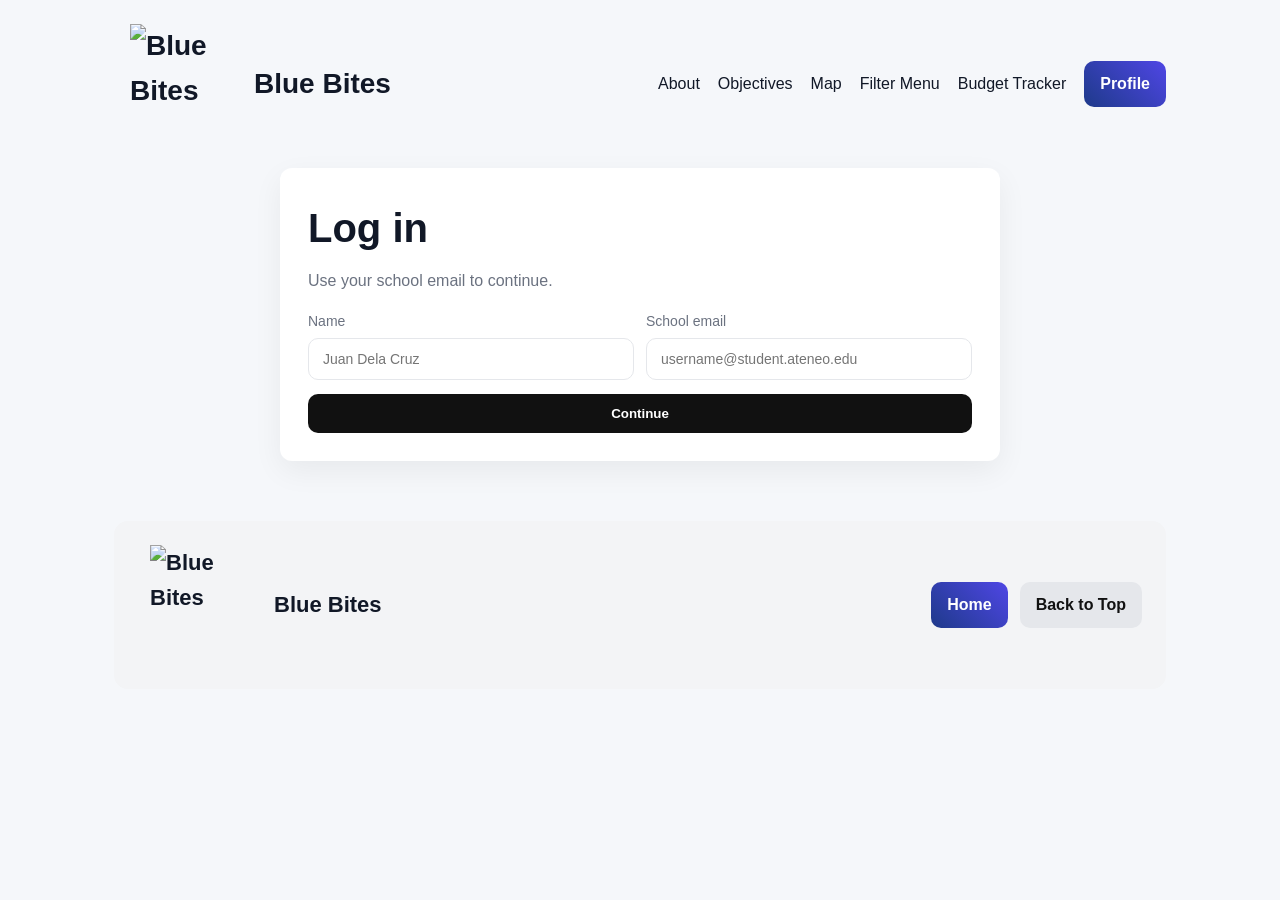
==== budget.html @ ed38a84a "Add files via upload" ====
<!DOCTYPE html>
<html lang="en">
<head>
  <meta charset="UTF-8" />
  <meta name="viewport" content="width=device-width, initial-scale=1.0" />
  <title>Blue Bites — Budget Tracker</title>
  <link rel="stylesheet" href="./styles.css" />
</head>
<body>
  <a id="top"></a>
  <div class="wrapper">
    <header class="header">
      <div class="brand"><a href="index.html" style="display:flex;align-items:center;gap:4px;text-decoration:none;color:inherit;"><img class="logo-img" src="./assets/eagle logo.png" alt="Blue Bites" /><span>Blue Bites</span></a></div>
      <nav class="nav">
        <a href="map.html">Map</a>
        <a href="shop.html#filtersTop">Filter Menu</a>
        <a href="budget.html">Budget Tracker</a>
        <a class="btn" href="profile.html">Profile</a>
        <a href="login.html">Login</a>
      </nav>
    </header>

    <section class="section" style="max-width:900px;margin:0 auto;">
      <h1 class="h1">Budget Tracker</h1>
      <p class="subtle">Keep it simple: set a budget and log your expenses. Saved to your profile.</p>

      <div class="two-col mt-28">
        <div class="card" style="padding:16px;">
          <h3>Budget Setup</h3>
          <form id="budgetSetup" class="form">
            <div class="row">
              <div>
                <div class="label">Budget Amount (₱)</div>
                <input id="amount" class="input" type="number" min="0" step="1" placeholder="1000" />
              </div>
              <div>
                <div class="label">Period (days)</div>
                <input id="periodDays" class="input" type="number" min="1" step="1" placeholder="7" />
              </div>
            </div>
            <button class="submit" type="submit">Save / Reset Period</button>
          </form>

          <div id="budgetSummary" class="mt-28"></div>
        </div>

        <div class="card" style="padding:16px;">
          <h3>Add Expense</h3>
          <form id="expenseForm" class="form">
            <div class="row">
              <div>
                <div class="label">What</div>
                <input id="expNote" class="input" type="text" placeholder="Meal / Snack / Drink" />
              </div>
              <div>
                <div class="label">Amount (₱)</div>
                <input id="expAmount" class="input" type="number" min="1" step="1" placeholder="100" required />
              </div>
            </div>
            <div>
              <div class="label">Date</div>
              <input id="expDate" class="input" type="date" />
            </div>
            <button class="submit" type="submit">Add Expense</button>
          </form>
        </div>
      </div>

      <div class="card mt-28" style="padding:16px;">
        <h3>Expenses</h3>
        <ul id="expensesList"></ul>
      </div>
    </section>

    <footer class="footer">
      <div class="brand"><img class="logo-img" src="./assets/eagle logo.png" alt="Blue Bites" /><span>Blue Bites</span></div>
      <div class="actions">
        <a class="action-btn action-primary" href="index.html">Home</a>
        <a class="action-btn action-secondary" href="#top">Back to Top</a>
      </div>
    </footer>
  </div>
  <script src="./script.js"></script>
</body>
</html>
---- styles.css ----
:root {
  --brand:#1e3a8a; /* deep blue */
  --brand-2:#4f46e5; /* indigo */
  --text:#111827;
  --muted:#6b7280;
  --bg:#f5f7fa;
  --card:#ffffff;
  --radius:12px;
}
* { box-sizing: border-box; }
html, body { height: 100%; }
body {
  font-family: 'Segoe UI', Tahoma, Geneva, Verdana, sans-serif;
  color: var(--text);
  background: var(--bg);
  margin: 0;
  line-height: 1.6;
}
.wrapper { max-width: 1100px; margin: 0 auto; padding: 24px; }

/* Header */
.header { display:flex; align-items:center; justify-content:space-between; margin-bottom: 24px; padding-left: 16px; }
.brand { display:flex; align-items:center; gap:4px; font-weight:800; font-size: 28px; }
.brand .logo-img { width:120px; height:120px; object-fit:contain; display:block; }
.brand span { color: var(--text); }
.nav { display:flex; align-items:center; gap:18px; }
.nav a { color: var(--text); text-decoration:none; font-weight: 500; }
.nav .btn { padding:10px 16px; background: linear-gradient(45deg, var(--brand), var(--brand-2)); color:#fff; border-radius: 10px; font-weight:600; }
.btn-cta { padding:14px 22px; font-size:20px; border-radius:12px; background: linear-gradient(45deg, var(--brand-2), var(--brand)); color:#fff; text-decoration:none; display:inline-block; }

.card { background: var(--card); border-radius: var(--radius); box-shadow: 0 10px 30px rgba(0,0,0,.06); }
.section { padding: 28px; background: var(--card); border-radius: var(--radius); box-shadow: 0 10px 30px rgba(0,0,0,.06); }
.h1 { font-size: 40px; font-weight: 800; margin: 0 0 8px; }
.subtle { color: var(--muted); margin-top:0; }
.grid-2 { display:grid; grid-template-columns: 1.2fr .8fr; gap: 28px; }
@media (max-width: 900px){ .grid-2 { grid-template-columns: 1fr; } }
.hero-img { width:100%; height: 360px; object-fit: cover; border-radius: 12px; }

/* Content */
.lead { color: var(--muted); }

/* Contact form */
.form { margin-top: 20px; display:grid; gap:14px; }
.row { display:grid; grid-template-columns: 1fr 1fr; gap:12px; }
@media (max-width: 700px){ .row { grid-template-columns:1fr; } }
.label { font-size: 14px; color: var(--muted); margin-bottom: 6px; }
.input, .textarea { width:100%; padding:12px 14px; border:1px solid #e5e7eb; border-radius:10px; font-size:14px; }
.textarea { min-height: 120px; resize: vertical; }
.submit { padding:12px 16px; background:#111; color:#fff; border:none; border-radius:10px; font-weight:600; cursor:pointer; }

/* Footer */
.footer { margin-top: 60px; padding: 24px 24px 24px 36px; display:flex; align-items:center; justify-content:space-between; background:#f3f4f6; border-radius: 14px; }
.footer .brand { font-size: 22px; }
.actions { display:flex; gap:12px; }
.action-btn { padding:10px 16px; border-radius:10px; font-weight:600; text-decoration:none; }
.action-btn.small { padding:8px 12px; font-size:14px; }
.action-primary { background: linear-gradient(45deg, var(--brand), var(--brand-2)); color:#fff; }
.action-secondary { background:#e5e7eb; color:#111; }
/* Tertiary: lighter background */
.action-tertiary { background:#f5f6f8; color:#111; border:1px solid #e5e7eb; }
/* Force black text for small action buttons under CTA */
.action-btn.small.action-primary,
.action-btn.small.action-secondary,
.action-btn.small.action-tertiary { color:#111; }

/* Cards grid */
.cards { display:grid; grid-template-columns: repeat(auto-fill, minmax(230px, 1fr)); gap:18px; }
.card-item { background:#fff; padding:14px; border-radius:12px; box-shadow:0 6px 16px rgba(0,0,0,.06); }
.card-item img { width:100%; height:150px; object-fit:cover; border-radius:10px; }
.card-item .name { font-weight:700; margin:10px 0 4px; }
.card-item .desc { color: var(--muted); font-size:14px; }
.card-item .price { font-weight:800; margin-top:6px; }

/* Product detail */
.detail { display:grid; grid-template-columns: 1.1fr .9fr; gap:28px; }
@media (max-width: 900px){ .detail { grid-template-columns:1fr; } }
.detail .media { width:100%; height:360px; object-fit:cover; border-radius:12px; }
.badge { display:inline-block; padding:8px 14px; border-radius:10px; border:1px solid #e5e7eb; background:#fff; }
.favorite { display:inline-block; margin-top:12px; padding:12px 18px; background:#0f172a; color:#fff; border-radius:10px; text-decoration:none; }
.fav-btn { margin-top:10px; padding:8px 12px; border:1px solid #e5e7eb; background:#fff; border-radius:10px; cursor:pointer; }
.fav-btn.active { border-color:#6366f1; background:#eef2ff; }
.checklist { margin-top:10px; display:grid; gap:8px; color:#374151; }

/* Banner */
.banner { position:relative; }
.banner img { width:100%; height: 320px; object-fit:cover; border-radius:12px; }
.banner .title { position:absolute; inset:auto auto 20px 20px; color:#fff; font-size:40px; font-weight:800; text-shadow:0 6px 24px rgba(0,0,0,.45); }
.banner .fav { position:absolute; right:16px; top:12px; background:#fff; padding:8px 10px; border-radius:10px; font-size:12px; }

/* Utility */
.mt-28 { margin-top:28px; }
.mb-20 { margin-bottom:20px; }
.small { font-size: 14px; color: var(--muted); }

/* Filter stub */
.filter { margin: 6px 0 18px; color: var(--muted); }
.chips { display:flex; flex-wrap:wrap; gap:8px; margin-bottom:12px; }
.chip { padding:8px 12px; border:1px solid #e5e7eb; border-radius:999px; cursor:pointer; background:#fff; font-size:14px; }
.chip.active { background:#eef2ff; border-color:#6366f1; }
.filters { display:flex; flex-wrap:wrap; gap:10px; align-items:center; margin-top:10px; }
.input-text { padding:10px 12px; border:1px solid #e5e7eb; border-radius:10px; }
.range { accent-color: var(--brand-2); }
.muted { color: var(--muted); font-size: 14px; }

/* Lists and content helpers */
ul { margin: 8px 0 14px 20px; padding: 0; }
ol { margin: 8px 0 14px 24px; padding: 0; }
li { margin: 6px 0; }
.kicker { color: var(--muted); letter-spacing:.02em; text-transform: uppercase; font-size:12px; font-weight:700; }
.callout { background:#eef2ff; border:1px solid #e0e7ff; padding:12px 14px; border-radius:10px; }
.two-col { display:grid; grid-template-columns: 1fr 1fr; gap: 18px; }
@media (max-width: 900px){ .two-col { grid-template-columns:1fr; } }
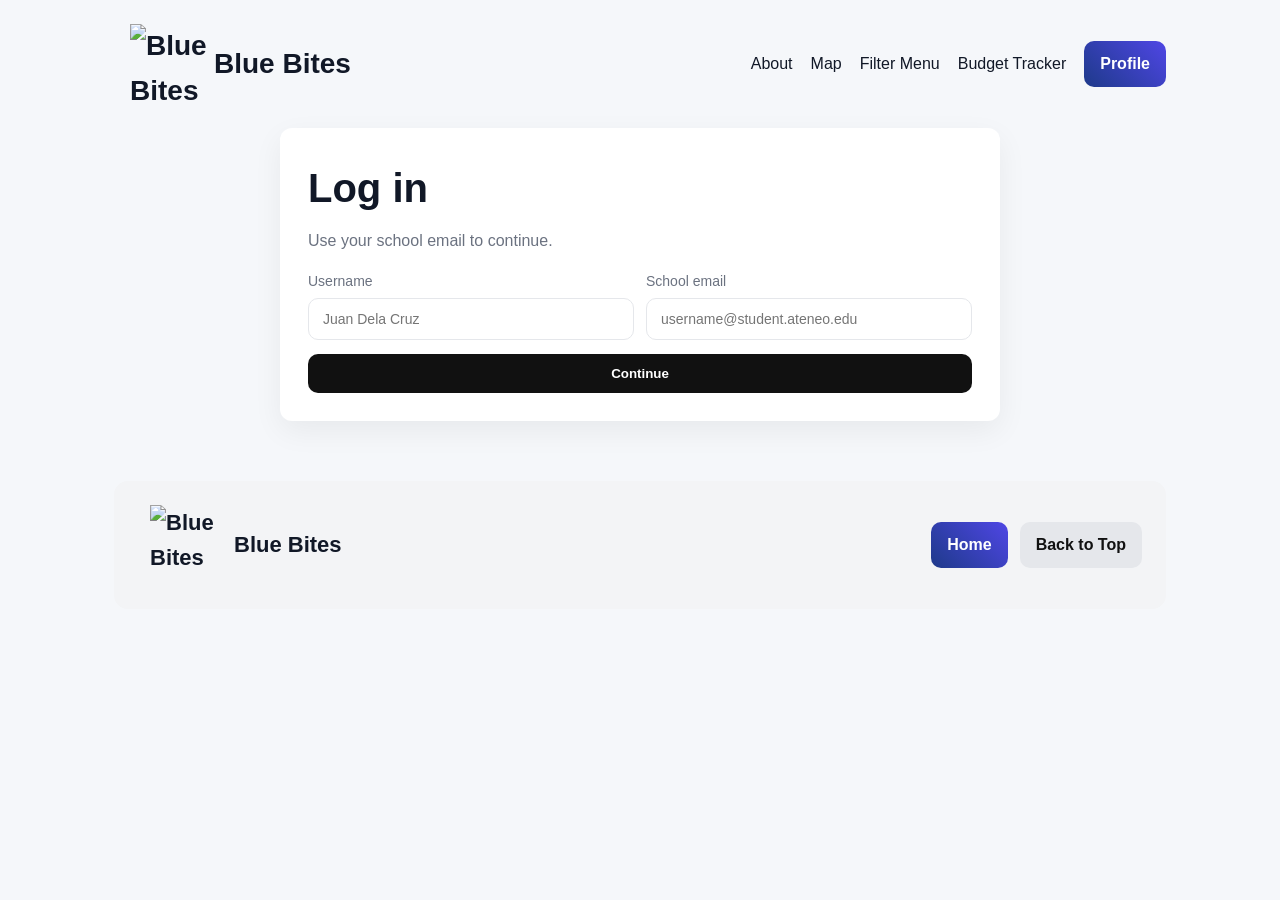
==== commit 8f4edf65: "Add files via upload" ====
--- a/budget.html
+++ b/budget.html
@@ -7,6 +7,17 @@
   <link rel="stylesheet" href="./styles.css" />
 </head>
 <body>
+  <script>
+    // Check if user is logged in
+    (function() {
+      const user = JSON.parse(localStorage.getItem('bb_session_user') || 'null');
+      if (!user) {
+        // Store the current page to return after login
+        const next = encodeURIComponent(window.location.pathname + window.location.search);
+        window.location.href = `login.html?next=${next}`;
+      }
+    })();
+  </script>
   <a id="top"></a>
   <div class="wrapper">
     <header class="header">
--- a/styles.css
+++ b/styles.css
@@ -16,12 +16,24 @@
   margin: 0;
   line-height: 1.6;
 }
+
+/* Global link styles - seamless, no underlines or blue */
+a {
+  color: inherit;
+  text-decoration: none;
+}
+
+a:hover {
+  opacity: 0.8;
+  transition: opacity 0.2s ease;
+}
+
 .wrapper { max-width: 1100px; margin: 0 auto; padding: 24px; }
 
 /* Header */
 .header { display:flex; align-items:center; justify-content:space-between; margin-bottom: 24px; padding-left: 16px; }
 .brand { display:flex; align-items:center; gap:4px; font-weight:800; font-size: 28px; }
-.brand .logo-img { width:120px; height:120px; object-fit:contain; display:block; }
+.brand .logo-img { width:80px; height:80px; object-fit:contain; display:block; }
 .brand span { color: var(--text); }
 .nav { display:flex; align-items:center; gap:18px; }
 .nav a { color: var(--text); text-decoration:none; font-weight: 500; }
@@ -64,12 +76,146 @@
 .action-btn.small.action-tertiary { color:#111; }
 
 /* Cards grid */
-.cards { display:grid; grid-template-columns: repeat(auto-fill, minmax(230px, 1fr)); gap:18px; }
-.card-item { background:#fff; padding:14px; border-radius:12px; box-shadow:0 6px 16px rgba(0,0,0,.06); }
-.card-item img { width:100%; height:150px; object-fit:cover; border-radius:10px; }
-.card-item .name { font-weight:700; margin:10px 0 4px; }
-.card-item .desc { color: var(--muted); font-size:14px; }
-.card-item .price { font-weight:800; margin-top:6px; }
+.cards { 
+  display:grid; 
+  grid-template-columns: repeat(auto-fit, minmax(300px, 1fr)); 
+  gap:24px; 
+}
+.card-item { 
+  background:#fff; 
+  padding:16px; 
+  border-radius:16px; 
+  box-shadow:0 4px 12px rgba(0,0,0,.08); 
+  transition: transform 0.2s ease, box-shadow 0.2s ease;
+}
+.card-item:hover {
+  transform: translateY(-4px);
+  box-shadow:0 8px 24px rgba(0,0,0,.12);
+}
+.card-item img { 
+  width:100%; 
+  height:200px; 
+  object-fit:cover; 
+  border-radius:12px; 
+  margin-bottom: 12px;
+}
+.card-item .name { 
+  font-weight:700; 
+  font-size: 18px;
+  margin:0 0 8px; 
+  display: flex;
+  flex-wrap: wrap;
+  align-items: center;
+  gap: 8px;
+  color: var(--text);
+}
+
+.budget-meal-badge {
+  font-size: 11px;
+  font-weight: 600;
+  color: #92400e; /* amber-900 */
+  background-color: #fef3c7; /* amber-100 */
+  padding: 2px 8px;
+  border-radius: 12px;
+  display: inline-flex;
+  align-items: center;
+  white-space: nowrap;
+  border: 1px solid #fcd34d; /* amber-300 */
+  text-transform: uppercase;
+  letter-spacing: 0.05em;
+  position: relative;
+  top: -1px;
+}
+.card-item .desc { 
+  color: var(--muted); 
+  font-size:14px; 
+  margin:8px 0;
+  line-height: 1.5;
+}
+.card-item .price { 
+  font-weight:600; 
+  margin:12px 0; 
+  font-size:15px; 
+  color:var(--text);
+  line-height: 1.6;
+}
+.card-item .allergens-text { 
+  color: var(--muted); 
+  font-size:12px; 
+  margin:8px 0 16px;
+  line-height: 1.4;
+}
+.card-item .variants-text {
+  color: #6b7280;
+  font-size: 13px;
+  margin-top: 4px;
+  font-style: italic;
+}
+.price .affordable-badge {
+  font-size: 12px;
+  font-weight: 600;
+  color: #065f46; /* green-800 */
+  background-color: #d1fae5; /* green-100 */
+  padding: 2px 8px;
+  border-radius: 12px;
+  display: inline-flex;
+  align-items: center;
+  gap: 4px;
+}
+
+/* Style for the 'Add to Cart' button when item is not affordable */
+.btn-outline {
+  background: transparent !important;
+  border: 1px solid #e5e7eb !important;
+  color: #9ca3af !important;
+  cursor: not-allowed;
+  opacity: 0.8;
+  position: relative;
+  overflow: hidden;
+}
+
+/* Tooltip for over-budget items */
+[title] {
+  position: relative;
+}
+
+[title]:hover::after {
+  content: attr(title);
+  position: absolute;
+  bottom: 100%;
+  left: 50%;
+  transform: translateX(-50%);
+  background: #1f2937;
+  color: white;
+  padding: 4px 8px;
+  border-radius: 4px;
+  font-size: 12px;
+  white-space: nowrap;
+  z-index: 10;
+  margin-bottom: 8px;
+  pointer-events: none;
+  opacity: 0;
+  transition: opacity 0.2s;
+}
+
+[title]:hover::before {
+  content: '';
+  position: absolute;
+  bottom: 100%;
+  left: 50%;
+  transform: translateX(-50%);
+  border-width: 5px;
+  border-style: solid;
+  border-color: #1f2937 transparent transparent transparent;
+  margin-bottom: 3px;
+  opacity: 0;
+  transition: opacity 0.2s;
+}
+
+[title]:hover::after,
+[title]:hover::before {
+  opacity: 1;
+}
 
 /* Product detail */
 .detail { display:grid; grid-template-columns: 1.1fr .9fr; gap:28px; }
@@ -77,8 +223,37 @@
 .detail .media { width:100%; height:360px; object-fit:cover; border-radius:12px; }
 .badge { display:inline-block; padding:8px 14px; border-radius:10px; border:1px solid #e5e7eb; background:#fff; }
 .favorite { display:inline-block; margin-top:12px; padding:12px 18px; background:#0f172a; color:#fff; border-radius:10px; text-decoration:none; }
-.fav-btn { margin-top:10px; padding:8px 12px; border:1px solid #e5e7eb; background:#fff; border-radius:10px; cursor:pointer; }
-.fav-btn.active { border-color:#6366f1; background:#eef2ff; }
+.fav-btn { 
+  margin-top:8px; 
+  padding:10px 18px; 
+  border:2px solid #e5e7eb; 
+  background:#fff; 
+  border-radius:10px; 
+  cursor:pointer; 
+  font-weight:600;
+  font-size:14px;
+  transition: all 0.2s ease;
+  width: 100%;
+}
+.fav-btn:hover { 
+  border-color:#cbd5e1; 
+  background:#f8fafc;
+}
+.fav-btn.active { 
+  border-color:#4f46e5; 
+  background:#eef2ff; 
+  color:#4f46e5; 
+}
+.card-item .action-btn {
+  margin-top: 8px;
+  padding: 10px 18px;
+  font-size: 14px;
+  font-weight: 600;
+  border-radius: 10px;
+  width: 100%;
+  display: inline-block;
+  text-align: center;
+}
 .checklist { margin-top:10px; display:grid; gap:8px; color:#374151; }
 
 /* Banner */
@@ -92,15 +267,1082 @@
 .mb-20 { margin-bottom:20px; }
 .small { font-size: 14px; color: var(--muted); }
 
-/* Filter stub */
-.filter { margin: 6px 0 18px; color: var(--muted); }
-.chips { display:flex; flex-wrap:wrap; gap:8px; margin-bottom:12px; }
-.chip { padding:8px 12px; border:1px solid #e5e7eb; border-radius:999px; cursor:pointer; background:#fff; font-size:14px; }
-.chip.active { background:#eef2ff; border-color:#6366f1; }
-.filters { display:flex; flex-wrap:wrap; gap:10px; align-items:center; margin-top:10px; }
-.input-text { padding:10px 12px; border:1px solid #e5e7eb; border-radius:10px; }
-.range { accent-color: var(--brand-2); }
-.muted { color: var(--muted); font-size: 14px; }
+/* Food Card Styles */
+.cards {
+  display: grid;
+  grid-template-columns: repeat(auto-fill, minmax(300px, 1fr));
+  gap: 24px;
+  margin: 24px 0;
+}
+
+.card-item {
+  background: var(--card);
+  border-radius: var(--radius);
+  overflow: hidden;
+  box-shadow: 0 4px 16px rgba(0,0,0,0.08);
+  transition: transform 0.2s ease, box-shadow 0.2s ease;
+  display: flex;
+  flex-direction: column;
+  height: 100%;
+}
+
+.card-item:hover {
+  transform: translateY(-4px);
+  box-shadow: 0 8px 24px rgba(0,0,0,0.12);
+}
+
+.food-card-header {
+  position: relative;
+  padding-top: 66.67%; /* 3:2 aspect ratio */
+  overflow: hidden;
+}
+
+.food-image {
+  position: absolute;
+  top: 0;
+  left: 0;
+  width: 100%;
+  height: 100%;
+  object-fit: cover;
+  transition: transform 0.3s ease;
+}
+
+.card-item:hover .food-image {
+  transform: scale(1.05);
+}
+
+.popular-badge,
+.new-badge {
+  position: absolute;
+  top: 12px;
+  right: 12px;
+  padding: 4px 10px;
+  border-radius: 20px;
+  font-size: 12px;
+  font-weight: 600;
+  z-index: 1;
+}
+
+.popular-badge {
+  background: linear-gradient(45deg, #FF6B6B, #FF8E53);
+  color: white;
+}
+
+.new-badge {
+  background: linear-gradient(45deg, #4ECDC4, #556270);
+  color: white;
+}
+
+.food-card-body {
+  padding: 20px;
+  display: flex;
+  flex-direction: column;
+  flex-grow: 1;
+}
+
+.food-name {
+  font-size: 1.25rem;
+  font-weight: 700;
+  margin: 0 0 4px;
+  color: var(--text);
+}
+
+.food-category {
+  font-size: 0.85rem;
+  color: var(--muted);
+  margin-bottom: 12px;
+}
+
+.food-description {
+  color: var(--text);
+  font-size: 0.95rem;
+  margin-bottom: 16px;
+  line-height: 1.5;
+  flex-grow: 1;
+}
+
+.size-options {
+  display: flex;
+  flex-wrap: wrap;
+  gap: 8px;
+  margin: 12px 0;
+}
+
+.size-btn {
+  padding: 6px 12px;
+  border: 1px solid #e5e7eb;
+  border-radius: 6px;
+  background: #f9fafb;
+  font-size: 0.85rem;
+  cursor: pointer;
+  transition: all 0.2s ease;
+  display: flex;
+  flex-direction: column;
+  align-items: center;
+  min-width: 70px;
+}
+
+.size-btn:hover {
+  background: #f0f2f5;
+  border-color: #d1d5db;
+}
+
+.size-btn.active {
+  background: var(--brand);
+  color: white;
+  border-color: var(--brand);
+}
+
+.size-desc {
+  font-size: 0.75rem;
+  opacity: 0.8;
+  margin-top: 2px;
+}
+
+.food-details {
+  margin: 16px 0;
+  padding: 16px 0;
+  border-top: 1px solid #f0f0f0;
+  border-bottom: 1px solid #f0f0f0;
+}
+
+.price {
+  font-size: 1.5rem;
+  font-weight: 700;
+  color: var(--brand);
+  margin-bottom: 12px;
+  display: flex;
+  align-items: center;
+  gap: 8px;
+}
+
+.calories {
+  font-size: 0.9rem;
+  font-weight: 500;
+  color: var(--muted);
+}
+
+.food-meta {
+  display: flex;
+  gap: 16px;
+  margin: 8px 0;
+  font-size: 0.85rem;
+  color: var(--muted);
+}
+
+.rating {
+  display: flex;
+  align-items: center;
+  gap: 6px;
+  margin: 12px 0;
+}
+
+.stars {
+  color: #F59E0B;
+  font-size: 1rem;
+  letter-spacing: 1px;
+}
+
+.rating-value {
+  font-weight: 600;
+  color: var(--text);
+}
+
+/* Reviews Section */
+.reviews-section {
+  margin-top: 2rem;
+  padding: 1.5rem 0;
+  border-top: 1px solid #e5e7eb;
+}
+
+.reviews-header {
+  display: flex;
+  justify-content: space-between;
+  align-items: center;
+  margin-bottom: 1.5rem;
+}
+
+.overall-rating {
+  display: flex;
+  align-items: center;
+  gap: 0.75rem;
+}
+
+.rating-value {
+  font-size: 2rem;
+  font-weight: 700;
+  color: #1f2937;
+}
+
+.review-count {
+  color: #6b7280;
+  font-size: 0.875rem;
+}
+
+.reviews-grid {
+  display: grid;
+  grid-template-columns: repeat(auto-fill, minmax(300px, 1fr));
+  gap: 1.5rem;
+  margin-top: 2rem;
+}
+
+.review-card {
+  background: white;
+  border-radius: 0.75rem;
+  padding: 1.5rem;
+  box-shadow: 0 1px 3px rgba(0, 0, 0, 0.1);
+  transition: transform 0.2s, box-shadow 0.2s;
+}
+
+.review-card:hover {
+  transform: translateY(-2px);
+  box-shadow: 0 4px 6px rgba(0, 0, 0, 0.1);
+}
+
+.review-header {
+  display: flex;
+  justify-content: space-between;
+  margin-bottom: 1rem;
+}
+
+.reviewer {
+  display: flex;
+  align-items: center;
+  gap: 0.75rem;
+}
+
+.avatar {
+  width: 40px;
+  height: 40px;
+  border-radius: 50%;
+  background-color: #3b82f6;
+  color: white;
+  display: flex;
+  align-items: center;
+  justify-content: center;
+  font-weight: 600;
+  font-size: 0.875rem;
+}
+
+.reviewer-name {
+  font-weight: 600;
+  color: #1f2937;
+}
+
+.review-date {
+  font-size: 0.75rem;
+  color: #6b7280;
+}
+
+.review-title {
+  font-size: 1.125rem;
+  font-weight: 600;
+  margin: 0.5rem 0;
+  color: #1f2937;
+}
+
+.review-text {
+  color: #4b5563;
+  line-height: 1.6;
+  margin-bottom: 1rem;
+}
+
+.review-helpful {
+  display: flex;
+  align-items: center;
+  gap: 0.75rem;
+  font-size: 0.875rem;
+  color: #6b7280;
+  margin-top: 1rem;
+  padding-top: 1rem;
+  border-top: 1px solid #e5e7eb;
+}
+
+.helpful-btn {
+  background: none;
+  border: 1px solid #d1d5db;
+  border-radius: 0.375rem;
+  padding: 0.25rem 0.75rem;
+  cursor: pointer;
+  font-size: 0.75rem;
+  color: #4b5563;
+  transition: all 0.2s;
+}
+
+.helpful-btn:hover {
+  background-color: #f3f4f6;
+  border-color: #9ca3af;
+}
+
+/* Review Form */
+.write-review {
+  margin-top: 3rem;
+  padding: 2rem;
+  background: #f9fafb;
+  border-radius: 0.75rem;
+}
+
+.write-review h4 {
+  margin-bottom: 1.5rem;
+  color: #1f2937;
+  font-size: 1.25rem;
+}
+
+.review-form {
+  display: grid;
+  gap: 1.25rem;
+  max-width: 600px;
+}
+
+.form-group {
+  display: flex;
+  flex-direction: column;
+  gap: 0.5rem;
+}
+
+.form-group label {
+  font-weight: 500;
+  color: #374151;
+}
+
+.rating-input {
+  display: flex;
+  gap: 0.5rem;
+  margin: 0.25rem 0;
+}
+
+.rating-input .star {
+  font-size: 1.5rem;
+  color: #e5e7eb;
+  cursor: pointer;
+  transition: color 0.2s;
+}
+
+.rating-input .star:hover,
+.rating-input .star.active {
+  color: #f59e0b;
+}
+
+.rating-input .star.active ~ .star {
+  color: #e5e7eb;
+}
+
+.review-form .input {
+  padding: 0.75rem 1rem;
+  border: 1px solid #d1d5db;
+  border-radius: 0.5rem;
+  font-size: 1rem;
+  transition: border-color 0.2s, box-shadow 0.2s;
+}
+
+.review-form .input:focus {
+  outline: none;
+  border-color: #3b82f6;
+  box-shadow: 0 0 0 2px rgba(59, 130, 246, 0.2);
+}
+
+.review-form textarea.input {
+  min-height: 120px;
+  resize: vertical;
+}
+
+.review-form .btn {
+  padding: 0.75rem 1.5rem;
+  background: #3b82f6;
+  color: white;
+  border: none;
+  border-radius: 0.5rem;
+  font-weight: 500;
+  cursor: pointer;
+  transition: background-color 0.2s;
+  justify-self: start;
+}
+
+.review-form .btn:hover {
+  background: #2563eb;
+}
+
+/* Responsive adjustments */
+@media (max-width: 768px) {
+  .reviews-header {
+    flex-direction: column;
+    align-items: flex-start;
+    gap: 1rem;
+  }
+  
+  .reviews-grid {
+    grid-template-columns: 1fr;
+  }
+}
+
+.dietary-info {
+  display: flex;
+  flex-wrap: wrap;
+  gap: 8px;
+  margin: 12px 0;
+}
+
+.dietary-tag {
+  background: #f0f9ff;
+  color: #0369a1;
+}
+
+/* Food Card Styles */
+.category-header {
+  margin: 2rem 0 1rem;
+  position: relative;
+}
+
+.category-header h3 {
+  font-size: 1.5rem;
+  color: #1f2937;
+  margin-bottom: 0.5rem;
+}
+
+.category-line {
+  height: 2px;
+  background: linear-gradient(90deg, #e5e7eb, #9ca3af, #e5e7eb);
+  margin-top: 0.5rem;
+}
+
+.category-items {
+  display: grid;
+  grid-template-columns: repeat(auto-fill, minmax(300px, 1fr));
+  gap: 1.5rem;
+  margin-bottom: 2rem;
+}
+
+.card-item {
+  background: white;
+  border-radius: 0.75rem;
+  overflow: hidden;
+  box-shadow: 0 4px 6px -1px rgba(0, 0, 0, 0.1), 0 2px 4px -1px rgba(0, 0, 0, 0.06);
+  transition: transform 0.2s, box-shadow 0.2s;
+  display: flex;
+  flex-direction: column;
+}
+
+.card-item:hover {
+  transform: translateY(-2px);
+  box-shadow: 0 10px 15px -3px rgba(0, 0, 0, 0.1), 0 4px 6px -2px rgba(0, 0, 0, 0.05);
+}
+
+.card-image-container {
+  position: relative;
+  width: 100%;
+  padding-top: 66.67%; /* 3:2 aspect ratio */
+  overflow: hidden;
+}
+
+.card-image-container img {
+  position: absolute;
+  top: 0;
+  left: 0;
+  width: 100%;
+  height: 100%;
+  object-fit: cover;
+  transition: transform 0.3s ease;
+}
+
+.card-item:hover .card-image-container img {
+  transform: scale(1.05);
+}
+
+.badges {
+  position: absolute;
+  top: 0.75rem;
+  left: 0.75rem;
+  display: flex;
+  flex-wrap: wrap;
+  gap: 0.5rem;
+}
+
+.dietary-badge {
+  display: inline-block;
+  padding: 0.25rem 0.5rem;
+  border-radius: 9999px;
+  font-size: 0.75rem;
+  font-weight: 600;
+  text-transform: uppercase;
+  letter-spacing: 0.05em;
+}
+
+.dietary-badge.halal {
+  background-color: #dbeafe;
+  color: #1e40af;
+}
+
+.dietary-badge.pork-free {
+  background-color: #dcfce7;
+  color: #166534;
+}
+
+.dietary-badge.budget {
+  background-color: #fef3c7;
+  color: #92400e;
+}
+
+.card-content {
+  padding: 1.25rem;
+  flex-grow: 1;
+  display: flex;
+  flex-direction: column;
+}
+
+.card-content .name {
+  font-size: 1.125rem;
+  font-weight: 600;
+  color: #111827;
+  margin-bottom: 0.5rem;
+  line-height: 1.4;
+}
+
+.card-content .type {
+  font-size: 0.875rem;
+  color: #6b7280;
+  margin-top: 0.25rem;
+  font-style: italic;
+}
+
+.card-content .desc {
+  color: #4b5563;
+  font-size: 0.9375rem;
+  line-height: 1.5;
+  margin: 0.5rem 0;
+  flex-grow: 1;
+}
+
+.card-content .allergens {
+  font-size: 0.8125rem;
+  color: #6b7280;
+  margin: 0.5rem 0;
+  line-height: 1.4;
+}
+
+.card-content .allergens strong {
+  color: #4b5563;
+}
+
+.price-row {
+  display: flex;
+  justify-content: space-between;
+  align-items: center;
+  margin-top: 1rem;
+}
+
+.card-content .price {
+  font-size: 1.25rem;
+  font-weight: 700;
+  color: #1f2937;
+}
+
+.affordable-badge {
+  background-color: #dcfce7;
+  color: #166534;
+  font-size: 0.75rem;
+  font-weight: 500;
+  padding: 0.25rem 0.5rem;
+  border-radius: 9999px;
+  display: inline-flex;
+  align-items: center;
+  gap: 0.25rem;
+}
+
+.card-actions {
+  display: flex;
+  gap: 0.75rem;
+  margin-top: 1rem;
+}
+
+.card-actions .btn {
+  flex: 1;
+  text-align: center;
+  padding: 0.5rem 0.75rem;
+  font-size: 0.875rem;
+}
+
+.card-actions .btn-outline {
+  flex: 0 0 auto;
+  width: 2.5rem;
+  padding: 0.5rem;
+  display: flex;
+  align-items: center;
+  justify-content: center;
+}
+
+/* Loading and Error States */
+.loading, .empty-state, .error-message {
+  text-align: center;
+  padding: 2rem;
+  color: #6b7280;
+  grid-column: 1 / -1;
+}
+
+.error-message p {
+  margin-bottom: 1rem;
+}
+
+/* Responsive Adjustments */
+@media (max-width: 768px) {
+  .category-items {
+    grid-template-columns: 1fr;
+  }
+  
+  .card-item {
+    max-width: 100%;
+  }
+}
+
+/* Animation for loading state */
+@keyframes pulse {
+  0%, 100% {
+    opacity: 1;
+  }
+  50% {
+    opacity: 0.5;
+  }
+}
+
+.loading {
+  animation: pulse 1.5s ease-in-out infinite;
+}
+  padding: 4px 10px;
+  border-radius: 20px;
+  font-size: 0.75rem;
+  font-weight: 500;
+  display: inline-flex;
+  align-items: center;
+  gap: 4px;
+}
+
+.allergens {
+  font-size: 0.85rem;
+  color: #9ca3af;
+  margin-top: 12px;
+  padding-top: 12px;
+  border-top: 1px dashed #e5e7eb;
+}
+
+.allergen-label {
+  font-weight: 500;
+  margin-right: 6px;
+}
+
+.food-actions {
+  display: flex;
+  gap: 10px;
+  margin-top: auto;
+  padding-top: 12px;
+}
+
+.view-btn, .add-to-cart {
+  display: flex;
+  align-items: center;
+  justify-content: center;
+  gap: 8px;
+  padding: 10px 16px;
+  border: none;
+  border-radius: 8px;
+  font-weight: 600;
+  font-size: 0.9rem;
+  cursor: pointer;
+  transition: all 0.2s ease;
+  flex: 1;
+  text-decoration: none;
+}
+
+.view-btn {
+  background: #f3f4f6;
+  color: var(--text);
+}
+
+.view-btn:hover {
+  background: #e5e7eb;
+}
+
+.add-to-cart {
+  background: var(--brand);
+  color: white;
+  flex: 2;
+}
+
+.add-to-cart:hover {
+  background: var(--brand-2);
+  transform: translateY(-1px);
+}
+
+.fav-btn {
+  width: 40px;
+  height: 40px;
+  border-radius: 8px;
+  border: 1px solid #e5e7eb;
+  background: white;
+  cursor: pointer;
+  display: flex;
+  align-items: center;
+  justify-content: center;
+  font-size: 1.2rem;
+  transition: all 0.2s ease;
+}
+
+.fav-btn:hover {
+  background: #f9fafb;
+  border-color: #d1d5db;
+}
+
+.fav-btn.favorited {
+  color: #ef4444;
+  border-color: #fecaca;
+  background: #fef2f2;
+}
+
+/* Responsive adjustments */
+@media (max-width: 1200px) {
+  .cards {
+    grid-template-columns: repeat(auto-fit, minmax(280px, 1fr));
+    gap: 18px;
+  }
+}
+
+@media (max-width: 900px) {
+  .cards {
+    grid-template-columns: repeat(auto-fit, minmax(250px, 1fr));
+    gap: 16px;
+  }
+}
+
+@media (max-width: 768px) {
+  .cards {
+    grid-template-columns: repeat(auto-fit, minmax(280px, 1fr));
+    gap: 16px;
+  }
+  
+  .food-actions {
+    flex-direction: column;
+  }
+  
+  .view-btn, .add-to-cart, .fav-btn {
+    width: 100%;
+  }
+}
+
+@media (max-width: 600px) {
+  .cards {
+    grid-template-columns: 1fr;
+    gap: 16px;
+  }
+  
+  .card-item {
+    max-width: 100%;
+  }
+}
+
+/* Map Popup Styles */
+.leaflet-popup-content {
+  margin: 0;
+  line-height: 1.5;
+  min-width: 220px;
+}
+
+.leaflet-popup-content-wrapper {
+  padding: 0;
+  border-radius: 12px;
+  overflow: hidden;
+  box-shadow: 0 4px 20px rgba(0, 0, 0, 0.15);
+}
+
+.leaflet-popup-tip-container {
+  margin-top: -1px;
+}
+
+.leaflet-popup-tip {
+  box-shadow: none;
+}
+
+.popup-link {
+  text-decoration: none;
+  color: inherit;
+  display: block;
+  transition: transform 0.2s ease, box-shadow 0.2s ease;
+}
+
+.popup-link:hover {
+  transform: translateY(-2px);
+}
+
+.popup-content {
+  padding: 16px;
+  background: white;
+}
+
+.popup-content h3 {
+  margin: 0 0 8px;
+  color: var(--brand);
+  font-size: 1.1rem;
+  font-weight: 700;
+}
+
+.popup-desc {
+  color: var(--muted);
+  font-size: 0.9rem;
+  margin: 0 0 12px;
+  line-height: 1.4;
+}
+
+.popup-footer {
+  display: flex;
+  justify-content: space-between;
+  align-items: center;
+  padding-top: 8px;
+  border-top: 1px solid #f0f0f0;
+  margin-top: 12px;
+}
+
+.popup-hours {
+  font-size: 0.85rem;
+  color: var(--muted);
+  display: flex;
+  align-items: center;
+  gap: 4px;
+}
+
+.view-menu {
+  color: var(--brand);
+  font-weight: 600;
+  font-size: 0.9rem;
+  display: inline-flex;
+  align-items: center;
+  gap: 4px;
+  transition: color 0.2s ease;
+}
+
+.popup-link:hover .view-menu {
+  color: var(--brand-2);
+}
+
+/* Map Styles */
+.map-container {
+  position: relative;
+  margin: 1rem 0;
+  border-radius: 12px;
+  overflow: hidden;
+  box-shadow: 0 4px 12px rgba(0,0,0,0.1);
+}
+
+.map-search {
+  position: absolute;
+  top: 1rem;
+  left: 1rem;
+  z-index: 1000;
+  display: flex;
+  gap: 0.5rem;
+  width: calc(100% - 2rem);
+  max-width: 400px;
+}
+
+.map-search input {
+  flex: 1;
+  padding: 0.75rem 1rem;
+  border: 2px solid #e2e8f0;
+  border-radius: 8px;
+  font-size: 1rem;
+  box-shadow: 0 2px 8px rgba(0,0,0,0.1);
+  transition: all 0.2s ease;
+}
+
+.map-search input:focus {
+  outline: none;
+  border-color: #4299e1;
+  box-shadow: 0 0 0 3px rgba(66, 153, 225, 0.3);
+}
+
+#locateMe {
+  background: white;
+  border: 2px solid #e2e8f0;
+  border-radius: 8px;
+  width: 44px;
+  height: 44px;
+  display: flex;
+  align-items: center;
+  justify-content: center;
+  cursor: pointer;
+  transition: all 0.2s ease;
+}
+
+#locateMe:hover {
+  background: #f7fafc;
+  border-color: #cbd5e0;
+}
+
+.map-legend {
+  position: absolute;
+  bottom: 1rem;
+  right: 1rem;
+  background: white;
+  padding: 0.75rem 1rem;
+  border-radius: 8px;
+  box-shadow: 0 2px 8px rgba(0,0,0,0.1);
+  z-index: 1000;
+  font-size: 0.875rem;
+}
+
+.legend-icon {
+  display: inline-block;
+  width: 12px;
+  height: 12px;
+  border-radius: 50%;
+  margin-right: 6px;
+  vertical-align: middle;
+}
+
+/* Custom marker popup styles */
+.leaflet-popup-content {
+  margin: 0.75rem;
+  min-width: 200px;
+}
+
+.leaflet-popup-content h3 {
+  margin: 0 0 0.5rem 0;
+  font-size: 1.1rem;
+  color: #2d3748;
+}
+
+.leaflet-popup-content p {
+  margin: 0.25rem 0;
+  font-size: 0.9rem;
+  color: #4a5568;
+}
+
+.leaflet-popup-content .hours {
+  color: #718096;
+  font-style: italic;
+  font-size: 0.8rem;
+  margin: 0.5rem 0;
+  padding-top: 0.5rem;
+  border-top: 1px solid #e2e8f0;
+}
+
+.leaflet-popup-content .view-menu {
+  display: inline-block;
+  margin-top: 0.5rem;
+  padding: 0.25rem 0.75rem;
+  background: #4299e1;
+  color: white;
+  border-radius: 4px;
+  text-decoration: none;
+  font-size: 0.85rem;
+  transition: background 0.2s ease;
+}
+
+.leaflet-popup-content .view-menu:hover {
+  background: #3182ce;
+}
+
+/* Responsive adjustments */
+@media (max-width: 768px) {
+  .map-search {
+    width: calc(100% - 2rem);
+  }
+  
+  .map-legend {
+    bottom: 0.5rem;
+    right: 0.5rem;
+    font-size: 0.75rem;
+    padding: 0.5rem;
+  }
+  
+  .leaflet-popup-content {
+    min-width: 160px;
+  }
+}
+
+/* Filter System */
+.filter { 
+  margin: 8px 0 20px; 
+  color: var(--muted);
+  font-weight: 600;
+  font-size: 15px;
+}
+
+.chips { 
+  display:flex; 
+  flex-wrap:wrap; 
+  gap:10px; 
+  margin-bottom:20px; 
+}
+
+.chip { 
+  padding:10px 18px; 
+  border:2px solid #e5e7eb; 
+  border-radius:999px; 
+  cursor:pointer; 
+  background:#fff; 
+  font-size:14px;
+  font-weight:500;
+  transition: all 0.2s ease;
+}
+
+.chip:hover { 
+  border-color:#cbd5e1; 
+  background:#f8fafc;
+}
+
+.chip.active { 
+  background:linear-gradient(45deg, var(--brand), var(--brand-2)); 
+  border-color:var(--brand); 
+  color:#fff;
+  font-weight:600;
+}
+
+.filters { 
+  display:flex; 
+  flex-wrap:wrap; 
+  gap:16px; 
+  align-items:flex-start; 
+  margin-top:16px;
+  padding:20px;
+  background:#f9fafb;
+  border-radius:12px;
+}
+
+.allergen-filter {
+  display: flex;
+  flex-direction: column;
+  gap: 8px;
+}
+
+.allergen-checkboxes {
+  display: flex;
+  flex-wrap: wrap;
+  gap: 12px;
+}
+
+.allergen-checkboxes label {
+  white-space: nowrap;
+}
+
+.input-text { 
+  padding:10px 14px; 
+  border:2px solid #e5e7eb; 
+  border-radius:10px;
+  font-size:14px;
+  transition: border-color 0.2s ease;
+}
+
+.input-text:focus {
+  outline:none;
+  border-color:var(--brand-2);
+}
+
+.range { 
+  accent-color: var(--brand-2); 
+  cursor: pointer;
+}
+
+.muted { 
+  color: var(--muted); 
+  font-size: 14px; 
+}
 
 /* Lists and content helpers */
 ul { margin: 8px 0 14px 20px; padding: 0; }
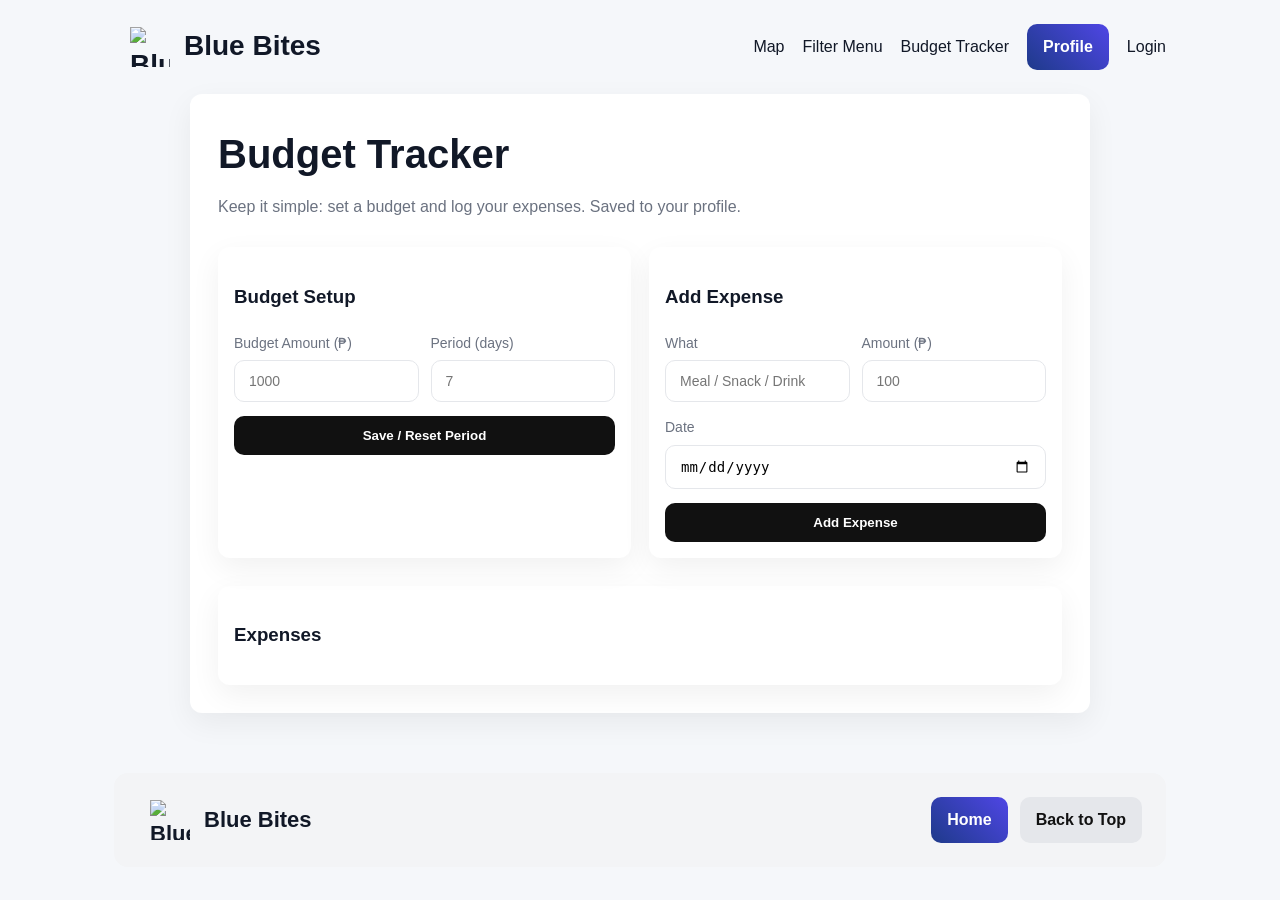
==== commit 5be5f521: "Add files via upload" ====
--- a/budget.html
+++ b/budget.html
@@ -7,21 +7,10 @@
   <link rel="stylesheet" href="./styles.css" />
 </head>
 <body>
-  <script>
-    // Check if user is logged in
-    (function() {
-      const user = JSON.parse(localStorage.getItem('bb_session_user') || 'null');
-      if (!user) {
-        // Store the current page to return after login
-        const next = encodeURIComponent(window.location.pathname + window.location.search);
-        window.location.href = `login.html?next=${next}`;
-      }
-    })();
-  </script>
   <a id="top"></a>
   <div class="wrapper">
     <header class="header">
-      <div class="brand"><a href="index.html" style="display:flex;align-items:center;gap:4px;text-decoration:none;color:inherit;"><img class="logo-img" src="./assets/eagle logo.png" alt="Blue Bites" /><span>Blue Bites</span></a></div>
+      <div class="brand"><a href="index.html" style="display:flex;align-items:center;gap:14px;text-decoration:none;color:inherit;"><img class="logo-img" src="./assets/eagle.svg" alt="Blue Bites" /><span>Blue Bites</span></a></div>
       <nav class="nav">
         <a href="map.html">Map</a>
         <a href="shop.html#filtersTop">Filter Menu</a>
@@ -84,7 +73,7 @@
     </section>
 
     <footer class="footer">
-      <div class="brand"><img class="logo-img" src="./assets/eagle logo.png" alt="Blue Bites" /><span>Blue Bites</span></div>
+      <div class="brand"><img class="logo-img" src="./assets/eagle.svg" alt="Blue Bites" /><span>Blue Bites</span></div>
       <div class="actions">
         <a class="action-btn action-primary" href="index.html">Home</a>
         <a class="action-btn action-secondary" href="#top">Back to Top</a>
--- a/styles.css
+++ b/styles.css
@@ -16,24 +16,12 @@
   margin: 0;
   line-height: 1.6;
 }
-
-/* Global link styles - seamless, no underlines or blue */
-a {
-  color: inherit;
-  text-decoration: none;
-}
-
-a:hover {
-  opacity: 0.8;
-  transition: opacity 0.2s ease;
-}
-
 .wrapper { max-width: 1100px; margin: 0 auto; padding: 24px; }
 
 /* Header */
 .header { display:flex; align-items:center; justify-content:space-between; margin-bottom: 24px; padding-left: 16px; }
-.brand { display:flex; align-items:center; gap:4px; font-weight:800; font-size: 28px; }
-.brand .logo-img { width:80px; height:80px; object-fit:contain; display:block; }
+.brand { display:flex; align-items:center; gap:14px; font-weight:800; font-size: 28px; }
+.brand .logo-img { width:40px; height:40px; object-fit:contain; display:block; }
 .brand span { color: var(--text); }
 .nav { display:flex; align-items:center; gap:18px; }
 .nav a { color: var(--text); text-decoration:none; font-weight: 500; }
@@ -47,6 +35,32 @@
 .grid-2 { display:grid; grid-template-columns: 1.2fr .8fr; gap: 28px; }
 @media (max-width: 900px){ .grid-2 { grid-template-columns: 1fr; } }
 .hero-img { width:100%; height: 360px; object-fit: cover; border-radius: 12px; }
+
+/* Budget Inputs */
+.budget-inputs {
+  display: flex;
+  gap: 10px;
+  margin-top: 8px;
+}
+
+.budget-inputs .input {
+  padding: 0.4rem 0.6rem;
+  border: 1px solid #e5e7eb;
+  border-radius: 6px;
+  font-size: 0.9rem;
+  width: 80px;
+}
+
+.budget-inputs .input:focus {
+  outline: none;
+  border-color: #1e3a8a;
+  box-shadow: 0 0 0 2px rgba(30, 58, 138, 0.2);
+}
+
+.budget-inputs span {
+  font-size: 0.9rem;
+  color: #4b5563;
+}
 
 /* Content */
 .lead { color: var(--muted); }
@@ -75,147 +89,349 @@
 .action-btn.small.action-secondary,
 .action-btn.small.action-tertiary { color:#111; }
 
-/* Cards grid */
-.cards { 
-  display:grid; 
-  grid-template-columns: repeat(auto-fit, minmax(300px, 1fr)); 
-  gap:24px; 
-}
-.card-item { 
-  background:#fff; 
-  padding:16px; 
-  border-radius:16px; 
-  box-shadow:0 4px 12px rgba(0,0,0,.08); 
-  transition: transform 0.2s ease, box-shadow 0.2s ease;
-}
+/* Filter Dropdown */
+.filter-group {
+  position: relative;
+  display: inline-block;
+  margin-right: 12px;
+  margin-bottom: 12px;
+}
+
+.filter-toggle {
+  position: relative;
+  padding: 8px 16px;
+  padding-right: 40px;
+  background: #fff;
+  border: 1px solid #e5e7eb;
+  border-radius: 8px;
+  cursor: pointer;
+  font-size: 14px;
+  font-weight: 500;
+  display: flex;
+  align-items: center;
+  gap: 8px;
+  transition: all 0.2s;
+}
+
+.filter-toggle:hover {
+  background: #f9fafb;
+  border-color: #d1d5db;
+}
+
+.filter-toggle .toggle-icon {
+  position: absolute;
+  right: 12px;
+  top: 50%;
+  transform: translateY(-50%);
+  transition: transform 0.2s;
+  font-size: 10px;
+}
+
+.filter-toggle[aria-expanded="true"] .toggle-icon {
+  transform: translateY(-50%) rotate(180deg);
+}
+
+.filter-options {
+  position: absolute;
+  top: 100%;
+  left: 0;
+  right: 0;
+  background: #fff;
+  border: 1px solid #e5e7eb;
+  border-radius: 8px;
+  margin-top: 4px;
+  padding: 8px;
+  box-shadow: 0 4px 6px -1px rgba(0, 0, 0, 0.1), 0 2px 4px -1px rgba(0, 0, 0, 0.06);
+  z-index: 100;
+  opacity: 0;
+  visibility: hidden;
+  transform: translateY(-8px);
+  transition: all 0.2s;
+  min-width: 180px;
+}
+
+.filter-options[aria-hidden="false"] {
+  opacity: 1;
+  visibility: visible;
+  transform: translateY(0);
+}
+
+/* Card Styles */
+.cards {
+  display: grid;
+  grid-template-columns: repeat(auto-fill, minmax(280px, 1fr));
+  gap: 24px;
+  margin-top: 24px;
+}
+
+.card-item {
+  background: #fff;
+  border-radius: 12px;
+  overflow: hidden;
+  box-shadow: 0 4px 12px rgba(0, 0, 0, 0.08);
+  transition: transform 0.2s, box-shadow 0.2s;
+  display: flex;
+  flex-direction: column;
+}
+
 .card-item:hover {
   transform: translateY(-4px);
-  box-shadow:0 8px 24px rgba(0,0,0,.12);
-}
-.card-item img { 
-  width:100%; 
-  height:200px; 
-  object-fit:cover; 
-  border-radius:12px; 
-  margin-bottom: 12px;
-}
-.card-item .name { 
-  font-weight:700; 
-  font-size: 18px;
-  margin:0 0 8px; 
-  display: flex;
-  flex-wrap: wrap;
-  align-items: center;
-  gap: 8px;
-  color: var(--text);
-}
-
-.budget-meal-badge {
-  font-size: 11px;
-  font-weight: 600;
-  color: #92400e; /* amber-900 */
-  background-color: #fef3c7; /* amber-100 */
-  padding: 2px 8px;
-  border-radius: 12px;
-  display: inline-flex;
-  align-items: center;
-  white-space: nowrap;
-  border: 1px solid #fcd34d; /* amber-300 */
-  text-transform: uppercase;
-  letter-spacing: 0.05em;
+  box-shadow: 0 8px 16px rgba(0, 0, 0, 0.12);
+}
+
+.card-image {
   position: relative;
-  top: -1px;
-}
-.card-item .desc { 
-  color: var(--muted); 
-  font-size:14px; 
-  margin:8px 0;
-  line-height: 1.5;
-}
-.card-item .price { 
-  font-weight:600; 
-  margin:12px 0; 
-  font-size:15px; 
-  color:var(--text);
-  line-height: 1.6;
-}
-.card-item .allergens-text { 
-  color: var(--muted); 
-  font-size:12px; 
-  margin:8px 0 16px;
-  line-height: 1.4;
-}
-.card-item .variants-text {
-  color: #6b7280;
-  font-size: 13px;
-  margin-top: 4px;
-  font-style: italic;
-}
-.price .affordable-badge {
+  height: 180px;
+  overflow: hidden;
+}
+
+.card-image img {
+  width: 100%;
+  height: 100%;
+  object-fit: cover;
+  transition: transform 0.3s ease;
+}
+
+.card-item:hover .card-image img {
+  transform: scale(1.05);
+}
+
+.card-badge {
+  position: absolute;
+  top: 12px;
+  right: 12px;
+  background: rgba(255, 255, 255, 0.95);
+  padding: 4px 12px;
+  border-radius: 20px;
+  font-weight: 700;
+  font-size: 14px;
+  color: #1e3a8a;
+  box-shadow: 0 2px 8px rgba(0, 0, 0, 0.1);
+}
+
+.popular-badge {
+  position: absolute;
+  top: 12px;
+  left: 12px;
+  background: #ff4757;
+  color: white;
+  padding: 4px 10px;
+  border-radius: 4px;
   font-size: 12px;
   font-weight: 600;
-  color: #065f46; /* green-800 */
-  background-color: #d1fae5; /* green-100 */
-  padding: 2px 8px;
-  border-radius: 12px;
+  text-transform: uppercase;
+}
+
+.card-content {
+  padding: 16px;
+  flex: 1;
+  display: flex;
+  flex-direction: column;
+}
+
+.card-header {
+  display: flex;
+  justify-content: space-between;
+  align-items: flex-start;
+  margin-bottom: 8px;
+}
+
+.card-title {
+  margin: 0;
+  font-size: 18px;
+  font-weight: 700;
+  color: #1f2937;
+  line-height: 1.3;
+}
+
+.card-rating {
+  display: flex;
+  align-items: center;
+  gap: 4px;
+  background: #f3f4f6;
+  padding: 4px 8px;
+  border-radius: 20px;
+  font-size: 13px;
+  white-space: nowrap;
+}
+
+.stars {
+  color: #f59e0b;
+  font-size: 13px;
+  letter-spacing: 1px;
+}
+
+.rating {
+  font-weight: 600;
+  color: #4b5563;
+  font-size: 12px;
+}
+
+.card-desc {
+  color: #6b7280;
+  font-size: 14px;
+  margin: 8px 0 16px;
+  line-height: 1.5;
+  flex: 1;
+}
+
+.card-meta {
+  display: flex;
+  gap: 16px;
+  margin-bottom: 16px;
+  font-size: 13px;
+  color: #6b7280;
+}
+
+.meta-item {
+  display: flex;
+  align-items: center;
+  gap: 4px;
+}
+
+.card-footer {
+  display: flex;
+  gap: 8px;
+  margin-top: auto;
+}
+
+.btn-add {
+  flex: 1;
+  background: #1e3a8a;
+  color: white;
+  border: none;
+  padding: 10px 16px;
+  border-radius: 8px;
+  font-weight: 600;
+  cursor: pointer;
+  transition: background 0.2s;
+  font-size: 14px;
+}
+
+.btn-add:hover {
+  background: #1e40af;
+}
+
+.btn-favorite {
+  width: 44px;
+  background: white;
+  border: 1px solid #e5e7eb;
+  border-radius: 8px;
+  display: flex;
+  align-items: center;
+  justify-content: center;
+  cursor: pointer;
+  transition: all 0.2s;
+  font-size: 18px;
+  color: #9ca3af;
+}
+
+.btn-favorite:hover {
+  background: #f3f4f6;
+  border-color: #d1d5db;
+  color: #ef4444;
+}
+
+.btn-favorite.active {
+  color: #ef4444;
+}
+
+/* Icons */
+.icon-time::before {
+  content: "🕒";
+  margin-right: 4px;
+}
+
+.icon-fire::before {
+  content: "🔥";
+  margin-right: 4px;
+}
+
+/* Loading and error messages */
+.loading-message,
+.error-message {
+  text-align: center;
+  padding: 20px;
+  color: #6b7280;
+  font-style: italic;
+  grid-column: 1 / -1;
+}
+
+.error-message {
+  color: #ef4444;
+}
+
+.error-message small {
+  color: #9ca3af;
+  font-size: 0.9em;
+}
+
+/* Toast notification */
+.toast {
+  position: fixed;
+  bottom: 20px;
+  left: 50%;
+  transform: translateX(-50%) translateY(100px);
+  background: #1e3a8a;
+  color: white;
+  padding: 12px 24px;
+  border-radius: 8px;
+  box-shadow: 0 4px 12px rgba(0, 0, 0, 0.15);
+  opacity: 0;
+  transition: all 0.3s ease;
+  z-index: 1000;
+}
+
+.toast.show {
+  transform: translateX(-50%) translateY(0);
+  opacity: 1;
+}
+
+.filter-option {
+  display: flex;
+  align-items: center;
+  padding: 8px;
+  border-radius: 6px;
+  cursor: pointer;
+  transition: background-color 0.2s;
+  font-size: 14px;
+  margin: 2px 0;
+}
+
+.filter-option:hover {
+  background-color: #f9fafb;
+}
+
+.filter-option input[type="checkbox"] {
+  margin-right: 8px;
+  width: 16px;
+  height: 16px;
+  cursor: pointer;
+}
+
+.filter-badge {
   display: inline-flex;
   align-items: center;
-  gap: 4px;
-}
-
-/* Style for the 'Add to Cart' button when item is not affordable */
-.btn-outline {
-  background: transparent !important;
-  border: 1px solid #e5e7eb !important;
-  color: #9ca3af !important;
-  cursor: not-allowed;
-  opacity: 0.8;
-  position: relative;
-  overflow: hidden;
-}
-
-/* Tooltip for over-budget items */
-[title] {
-  position: relative;
-}
-
-[title]:hover::after {
-  content: attr(title);
-  position: absolute;
-  bottom: 100%;
-  left: 50%;
-  transform: translateX(-50%);
-  background: #1f2937;
+  justify-content: center;
+  min-width: 20px;
+  height: 20px;
+  padding: 0 6px;
+  background-color: #1e3a8a;
   color: white;
-  padding: 4px 8px;
-  border-radius: 4px;
+  border-radius: 10px;
   font-size: 12px;
-  white-space: nowrap;
-  z-index: 10;
-  margin-bottom: 8px;
-  pointer-events: none;
-  opacity: 0;
-  transition: opacity 0.2s;
-}
-
-[title]:hover::before {
-  content: '';
-  position: absolute;
-  bottom: 100%;
-  left: 50%;
-  transform: translateX(-50%);
-  border-width: 5px;
-  border-style: solid;
-  border-color: #1f2937 transparent transparent transparent;
-  margin-bottom: 3px;
-  opacity: 0;
-  transition: opacity 0.2s;
-}
-
-[title]:hover::after,
-[title]:hover::before {
-  opacity: 1;
-}
+  font-weight: 600;
+  margin-left: 8px;
+  line-height: 1;
+}
+
+/* Cards grid */
+.cards { display:grid; grid-template-columns: repeat(auto-fill, minmax(230px, 1fr)); gap:18px; }
+.card-item { background:#fff; padding:14px; border-radius:12px; box-shadow:0 6px 16px rgba(0,0,0,.06); }
+.card-item img { width:100%; height:150px; object-fit:cover; border-radius:10px; }
+.card-item .name { font-weight:700; margin:10px 0 4px; }
+.card-item .desc { color: var(--muted); font-size:14px; }
+.card-item .price { font-weight:800; margin-top:6px; }
 
 /* Product detail */
 .detail { display:grid; grid-template-columns: 1.1fr .9fr; gap:28px; }
@@ -223,37 +439,8 @@
 .detail .media { width:100%; height:360px; object-fit:cover; border-radius:12px; }
 .badge { display:inline-block; padding:8px 14px; border-radius:10px; border:1px solid #e5e7eb; background:#fff; }
 .favorite { display:inline-block; margin-top:12px; padding:12px 18px; background:#0f172a; color:#fff; border-radius:10px; text-decoration:none; }
-.fav-btn { 
-  margin-top:8px; 
-  padding:10px 18px; 
-  border:2px solid #e5e7eb; 
-  background:#fff; 
-  border-radius:10px; 
-  cursor:pointer; 
-  font-weight:600;
-  font-size:14px;
-  transition: all 0.2s ease;
-  width: 100%;
-}
-.fav-btn:hover { 
-  border-color:#cbd5e1; 
-  background:#f8fafc;
-}
-.fav-btn.active { 
-  border-color:#4f46e5; 
-  background:#eef2ff; 
-  color:#4f46e5; 
-}
-.card-item .action-btn {
-  margin-top: 8px;
-  padding: 10px 18px;
-  font-size: 14px;
-  font-weight: 600;
-  border-radius: 10px;
-  width: 100%;
-  display: inline-block;
-  text-align: center;
-}
+.fav-btn { margin-top:10px; padding:8px 12px; border:1px solid #e5e7eb; background:#fff; border-radius:10px; cursor:pointer; }
+.fav-btn.active { border-color:#6366f1; background:#eef2ff; }
 .checklist { margin-top:10px; display:grid; gap:8px; color:#374151; }
 
 /* Banner */
@@ -267,1081 +454,110 @@
 .mb-20 { margin-bottom:20px; }
 .small { font-size: 14px; color: var(--muted); }
 
-/* Food Card Styles */
-.cards {
-  display: grid;
-  grid-template-columns: repeat(auto-fill, minmax(300px, 1fr));
-  gap: 24px;
-  margin: 24px 0;
-}
-
-.card-item {
-  background: var(--card);
-  border-radius: var(--radius);
-  overflow: hidden;
-  box-shadow: 0 4px 16px rgba(0,0,0,0.08);
-  transition: transform 0.2s ease, box-shadow 0.2s ease;
+/* Filter stub */
+.filter { margin: 6px 0 18px; color: var(--muted); }
+.chips { display:flex; flex-wrap:wrap; gap:8px; margin-bottom:12px; }
+.chip { padding:8px 12px; border:1px solid #e5e7eb; border-radius:999px; cursor:pointer; background:#fff; font-size:14px; }
+.chip.active { background:#eef2ff; border-color:#6366f1; }
+.filters { display:flex; flex-wrap:wrap; gap:10px; align-items:center; margin-top:10px; }
+.input-text { padding:10px 12px; border:1px solid #e5e7eb; border-radius:10px; }
+.range { accent-color: var(--brand-2); }
+.muted { color: var(--muted); font-size: 14px; }
+
+/* Stalls list layout */
+.stalls-container {
   display: flex;
   flex-direction: column;
-  height: 100%;
-}
-
-.card-item:hover {
-  transform: translateY(-4px);
-  box-shadow: 0 8px 24px rgba(0,0,0,0.12);
-}
-
-.food-card-header {
-  position: relative;
-  padding-top: 66.67%; /* 3:2 aspect ratio */
-  overflow: hidden;
-}
-
-.food-image {
-  position: absolute;
-  top: 0;
-  left: 0;
-  width: 100%;
-  height: 100%;
-  object-fit: cover;
-  transition: transform 0.3s ease;
-}
-
-.card-item:hover .food-image {
-  transform: scale(1.05);
-}
-
-.popular-badge,
-.new-badge {
-  position: absolute;
-  top: 12px;
-  right: 12px;
-  padding: 4px 10px;
-  border-radius: 20px;
-  font-size: 12px;
-  font-weight: 600;
-  z-index: 1;
-}
-
-.popular-badge {
-  background: linear-gradient(45deg, #FF6B6B, #FF8E53);
-  color: white;
-}
-
-.new-badge {
-  background: linear-gradient(45deg, #4ECDC4, #556270);
-  color: white;
-}
-
-.food-card-body {
-  padding: 20px;
-  display: flex;
-  flex-direction: column;
-  flex-grow: 1;
-}
-
-.food-name {
-  font-size: 1.25rem;
-  font-weight: 700;
-  margin: 0 0 4px;
-  color: var(--text);
-}
-
-.food-category {
-  font-size: 0.85rem;
-  color: var(--muted);
-  margin-bottom: 12px;
-}
-
-.food-description {
-  color: var(--text);
-  font-size: 0.95rem;
-  margin-bottom: 16px;
-  line-height: 1.5;
-  flex-grow: 1;
-}
-
-.size-options {
-  display: flex;
-  flex-wrap: wrap;
-  gap: 8px;
-  margin: 12px 0;
-}
-
-.size-btn {
-  padding: 6px 12px;
-  border: 1px solid #e5e7eb;
-  border-radius: 6px;
-  background: #f9fafb;
-  font-size: 0.85rem;
-  cursor: pointer;
-  transition: all 0.2s ease;
-  display: flex;
-  flex-direction: column;
-  align-items: center;
-  min-width: 70px;
-}
-
-.size-btn:hover {
-  background: #f0f2f5;
-  border-color: #d1d5db;
-}
-
-.size-btn.active {
-  background: var(--brand);
-  color: white;
-  border-color: var(--brand);
-}
-
-.size-desc {
-  font-size: 0.75rem;
-  opacity: 0.8;
-  margin-top: 2px;
-}
-
-.food-details {
-  margin: 16px 0;
-  padding: 16px 0;
-  border-top: 1px solid #f0f0f0;
-  border-bottom: 1px solid #f0f0f0;
-}
-
-.price {
-  font-size: 1.5rem;
-  font-weight: 700;
-  color: var(--brand);
-  margin-bottom: 12px;
-  display: flex;
-  align-items: center;
-  gap: 8px;
-}
-
-.calories {
-  font-size: 0.9rem;
-  font-weight: 500;
-  color: var(--muted);
-}
-
-.food-meta {
-  display: flex;
-  gap: 16px;
-  margin: 8px 0;
-  font-size: 0.85rem;
-  color: var(--muted);
-}
-
-.rating {
-  display: flex;
-  align-items: center;
-  gap: 6px;
-  margin: 12px 0;
-}
-
-.stars {
-  color: #F59E0B;
-  font-size: 1rem;
-  letter-spacing: 1px;
-}
-
-.rating-value {
-  font-weight: 600;
-  color: var(--text);
-}
-
-/* Reviews Section */
-.reviews-section {
-  margin-top: 2rem;
-  padding: 1.5rem 0;
-  border-top: 1px solid #e5e7eb;
-}
-
-.reviews-header {
-  display: flex;
-  justify-content: space-between;
-  align-items: center;
-  margin-bottom: 1.5rem;
-}
-
-.overall-rating {
-  display: flex;
-  align-items: center;
-  gap: 0.75rem;
-}
-
-.rating-value {
-  font-size: 2rem;
-  font-weight: 700;
-  color: #1f2937;
-}
-
-.review-count {
-  color: #6b7280;
-  font-size: 0.875rem;
-}
-
-.reviews-grid {
-  display: grid;
-  grid-template-columns: repeat(auto-fill, minmax(300px, 1fr));
   gap: 1.5rem;
   margin-top: 2rem;
-}
-
-.review-card {
+  max-width: 1200px;
+  margin-left: auto;
+  margin-right: auto;
+  padding: 0 1rem;
+}
+
+.stall-section {
+  width: 100%;
   background: white;
-  border-radius: 0.75rem;
-  padding: 1.5rem;
-  box-shadow: 0 1px 3px rgba(0, 0, 0, 0.1);
-  transition: transform 0.2s, box-shadow 0.2s;
-}
-
-.review-card:hover {
-  transform: translateY(-2px);
-  box-shadow: 0 4px 6px rgba(0, 0, 0, 0.1);
-}
-
-.review-header {
-  display: flex;
-  justify-content: space-between;
-  margin-bottom: 1rem;
-}
-
-.reviewer {
-  display: flex;
-  align-items: center;
-  gap: 0.75rem;
-}
-
-.avatar {
+  border-radius: 12px;
+  box-shadow: 0 2px 8px rgba(0,0,0,0.05);
+  overflow: hidden;
+  border: 1px solid #e5e7eb;
+}
+
+.stall-section h2 {
+  margin: 0;
+  padding: 1rem 1.5rem;
+  background: #f8f9fa;
+  font-size: 1.25rem;
+  font-weight: 600;
+  color: #1f2937;
+  border-bottom: 1px solid #e5e7eb;
+}
+
+.stall-list {
+  display: grid;
+  grid-template-columns: repeat(auto-fill, minmax(250px, 1fr));
+  gap: 0;
+  margin: 0;
+  padding: 0;
+  list-style: none;
+}
+
+.stall-item {
+  padding: 0;
+  margin: 0;
+  border-bottom: 1px solid #f0f0f0;
+  transition: background-color 0.2s;
+}
+
+.stall-item:last-child {
+  border-bottom: none;
+}
+
+.stall-item:hover {
+  background-color: #f8f9fa;
+}
+
+.stall-item a {
+  display: flex;
+  align-items: center;
+  gap: 1rem;
+  padding: 1rem 1.5rem;
+  text-decoration: none;
+  color: #374151;
+  transition: background-color 0.2s;
+}
+
+.stall-item img {
   width: 40px;
   height: 40px;
-  border-radius: 50%;
-  background-color: #3b82f6;
-  color: white;
-  display: flex;
-  align-items: center;
-  justify-content: center;
-  font-weight: 600;
-  font-size: 0.875rem;
-}
-
-.reviewer-name {
-  font-weight: 600;
+  border-radius: 8px;
+  object-fit: cover;
+  border: 1px solid #e5e7eb;
+  background: white;
+}
+
+.stall-item span {
+  font-size: 0.95rem;
+  font-weight: 500;
   color: #1f2937;
-}
-
-.review-date {
-  font-size: 0.75rem;
-  color: #6b7280;
-}
-
-.review-title {
-  font-size: 1.125rem;
-  font-weight: 600;
-  margin: 0.5rem 0;
-  color: #1f2937;
-}
-
-.review-text {
-  color: #4b5563;
-  line-height: 1.6;
-  margin-bottom: 1rem;
-}
-
-.review-helpful {
-  display: flex;
-  align-items: center;
-  gap: 0.75rem;
-  font-size: 0.875rem;
-  color: #6b7280;
-  margin-top: 1rem;
-  padding-top: 1rem;
-  border-top: 1px solid #e5e7eb;
-}
-
-.helpful-btn {
-  background: none;
-  border: 1px solid #d1d5db;
-  border-radius: 0.375rem;
-  padding: 0.25rem 0.75rem;
-  cursor: pointer;
-  font-size: 0.75rem;
-  color: #4b5563;
-  transition: all 0.2s;
-}
-
-.helpful-btn:hover {
-  background-color: #f3f4f6;
-  border-color: #9ca3af;
-}
-
-/* Review Form */
-.write-review {
-  margin-top: 3rem;
-  padding: 2rem;
-  background: #f9fafb;
-  border-radius: 0.75rem;
-}
-
-.write-review h4 {
-  margin-bottom: 1.5rem;
-  color: #1f2937;
-  font-size: 1.25rem;
-}
-
-.review-form {
-  display: grid;
-  gap: 1.25rem;
-  max-width: 600px;
-}
-
-.form-group {
-  display: flex;
-  flex-direction: column;
-  gap: 0.5rem;
-}
-
-.form-group label {
-  font-weight: 500;
-  color: #374151;
-}
-
-.rating-input {
-  display: flex;
-  gap: 0.5rem;
-  margin: 0.25rem 0;
-}
-
-.rating-input .star {
-  font-size: 1.5rem;
-  color: #e5e7eb;
-  cursor: pointer;
-  transition: color 0.2s;
-}
-
-.rating-input .star:hover,
-.rating-input .star.active {
-  color: #f59e0b;
-}
-
-.rating-input .star.active ~ .star {
-  color: #e5e7eb;
-}
-
-.review-form .input {
-  padding: 0.75rem 1rem;
-  border: 1px solid #d1d5db;
-  border-radius: 0.5rem;
-  font-size: 1rem;
-  transition: border-color 0.2s, box-shadow 0.2s;
-}
-
-.review-form .input:focus {
-  outline: none;
-  border-color: #3b82f6;
-  box-shadow: 0 0 0 2px rgba(59, 130, 246, 0.2);
-}
-
-.review-form textarea.input {
-  min-height: 120px;
-  resize: vertical;
-}
-
-.review-form .btn {
-  padding: 0.75rem 1.5rem;
-  background: #3b82f6;
-  color: white;
-  border: none;
-  border-radius: 0.5rem;
-  font-weight: 500;
-  cursor: pointer;
-  transition: background-color 0.2s;
-  justify-self: start;
-}
-
-.review-form .btn:hover {
-  background: #2563eb;
 }
 
 /* Responsive adjustments */
 @media (max-width: 768px) {
-  .reviews-header {
-    flex-direction: column;
-    align-items: flex-start;
-    gap: 1rem;
-  }
-  
-  .reviews-grid {
-    grid-template-columns: 1fr;
-  }
-}
-
-.dietary-info {
-  display: flex;
-  flex-wrap: wrap;
-  gap: 8px;
-  margin: 12px 0;
-}
-
-.dietary-tag {
-  background: #f0f9ff;
-  color: #0369a1;
-}
-
-/* Food Card Styles */
-.category-header {
-  margin: 2rem 0 1rem;
-  position: relative;
-}
-
-.category-header h3 {
-  font-size: 1.5rem;
-  color: #1f2937;
-  margin-bottom: 0.5rem;
-}
-
-.category-line {
-  height: 2px;
-  background: linear-gradient(90deg, #e5e7eb, #9ca3af, #e5e7eb);
-  margin-top: 0.5rem;
-}
-
-.category-items {
-  display: grid;
-  grid-template-columns: repeat(auto-fill, minmax(300px, 1fr));
-  gap: 1.5rem;
-  margin-bottom: 2rem;
-}
-
-.card-item {
-  background: white;
-  border-radius: 0.75rem;
-  overflow: hidden;
-  box-shadow: 0 4px 6px -1px rgba(0, 0, 0, 0.1), 0 2px 4px -1px rgba(0, 0, 0, 0.06);
-  transition: transform 0.2s, box-shadow 0.2s;
-  display: flex;
-  flex-direction: column;
-}
-
-.card-item:hover {
-  transform: translateY(-2px);
-  box-shadow: 0 10px 15px -3px rgba(0, 0, 0, 0.1), 0 4px 6px -2px rgba(0, 0, 0, 0.05);
-}
-
-.card-image-container {
-  position: relative;
-  width: 100%;
-  padding-top: 66.67%; /* 3:2 aspect ratio */
-  overflow: hidden;
-}
-
-.card-image-container img {
-  position: absolute;
-  top: 0;
-  left: 0;
-  width: 100%;
-  height: 100%;
-  object-fit: cover;
-  transition: transform 0.3s ease;
-}
-
-.card-item:hover .card-image-container img {
-  transform: scale(1.05);
-}
-
-.badges {
-  position: absolute;
-  top: 0.75rem;
-  left: 0.75rem;
-  display: flex;
-  flex-wrap: wrap;
-  gap: 0.5rem;
-}
-
-.dietary-badge {
-  display: inline-block;
-  padding: 0.25rem 0.5rem;
-  border-radius: 9999px;
-  font-size: 0.75rem;
-  font-weight: 600;
-  text-transform: uppercase;
-  letter-spacing: 0.05em;
-}
-
-.dietary-badge.halal {
-  background-color: #dbeafe;
-  color: #1e40af;
-}
-
-.dietary-badge.pork-free {
-  background-color: #dcfce7;
-  color: #166534;
-}
-
-.dietary-badge.budget {
-  background-color: #fef3c7;
-  color: #92400e;
-}
-
-.card-content {
-  padding: 1.25rem;
-  flex-grow: 1;
-  display: flex;
-  flex-direction: column;
-}
-
-.card-content .name {
-  font-size: 1.125rem;
-  font-weight: 600;
-  color: #111827;
-  margin-bottom: 0.5rem;
-  line-height: 1.4;
-}
-
-.card-content .type {
-  font-size: 0.875rem;
-  color: #6b7280;
-  margin-top: 0.25rem;
-  font-style: italic;
-}
-
-.card-content .desc {
-  color: #4b5563;
-  font-size: 0.9375rem;
-  line-height: 1.5;
-  margin: 0.5rem 0;
-  flex-grow: 1;
-}
-
-.card-content .allergens {
-  font-size: 0.8125rem;
-  color: #6b7280;
-  margin: 0.5rem 0;
-  line-height: 1.4;
-}
-
-.card-content .allergens strong {
-  color: #4b5563;
-}
-
-.price-row {
-  display: flex;
-  justify-content: space-between;
-  align-items: center;
-  margin-top: 1rem;
-}
-
-.card-content .price {
-  font-size: 1.25rem;
-  font-weight: 700;
-  color: #1f2937;
-}
-
-.affordable-badge {
-  background-color: #dcfce7;
-  color: #166534;
-  font-size: 0.75rem;
-  font-weight: 500;
-  padding: 0.25rem 0.5rem;
-  border-radius: 9999px;
-  display: inline-flex;
-  align-items: center;
-  gap: 0.25rem;
-}
-
-.card-actions {
-  display: flex;
-  gap: 0.75rem;
-  margin-top: 1rem;
-}
-
-.card-actions .btn {
-  flex: 1;
-  text-align: center;
-  padding: 0.5rem 0.75rem;
-  font-size: 0.875rem;
-}
-
-.card-actions .btn-outline {
-  flex: 0 0 auto;
-  width: 2.5rem;
-  padding: 0.5rem;
-  display: flex;
-  align-items: center;
-  justify-content: center;
-}
-
-/* Loading and Error States */
-.loading, .empty-state, .error-message {
-  text-align: center;
-  padding: 2rem;
-  color: #6b7280;
-  grid-column: 1 / -1;
-}
-
-.error-message p {
-  margin-bottom: 1rem;
-}
-
-/* Responsive Adjustments */
-@media (max-width: 768px) {
-  .category-items {
+  .stall-list {
     grid-template-columns: 1fr;
   }
   
-  .card-item {
-    max-width: 100%;
-  }
-}
-
-/* Animation for loading state */
-@keyframes pulse {
-  0%, 100% {
-    opacity: 1;
-  }
-  50% {
-    opacity: 0.5;
-  }
-}
-
-.loading {
-  animation: pulse 1.5s ease-in-out infinite;
-}
-  padding: 4px 10px;
-  border-radius: 20px;
-  font-size: 0.75rem;
-  font-weight: 500;
-  display: inline-flex;
-  align-items: center;
-  gap: 4px;
-}
-
-.allergens {
-  font-size: 0.85rem;
-  color: #9ca3af;
-  margin-top: 12px;
-  padding-top: 12px;
-  border-top: 1px dashed #e5e7eb;
-}
-
-.allergen-label {
-  font-weight: 500;
-  margin-right: 6px;
-}
-
-.food-actions {
-  display: flex;
-  gap: 10px;
-  margin-top: auto;
-  padding-top: 12px;
-}
-
-.view-btn, .add-to-cart {
-  display: flex;
-  align-items: center;
-  justify-content: center;
-  gap: 8px;
-  padding: 10px 16px;
-  border: none;
-  border-radius: 8px;
-  font-weight: 600;
-  font-size: 0.9rem;
-  cursor: pointer;
-  transition: all 0.2s ease;
-  flex: 1;
-  text-decoration: none;
-}
-
-.view-btn {
-  background: #f3f4f6;
-  color: var(--text);
-}
-
-.view-btn:hover {
-  background: #e5e7eb;
-}
-
-.add-to-cart {
-  background: var(--brand);
-  color: white;
-  flex: 2;
-}
-
-.add-to-cart:hover {
-  background: var(--brand-2);
-  transform: translateY(-1px);
-}
-
-.fav-btn {
-  width: 40px;
-  height: 40px;
-  border-radius: 8px;
-  border: 1px solid #e5e7eb;
-  background: white;
-  cursor: pointer;
-  display: flex;
-  align-items: center;
-  justify-content: center;
-  font-size: 1.2rem;
-  transition: all 0.2s ease;
-}
-
-.fav-btn:hover {
-  background: #f9fafb;
-  border-color: #d1d5db;
-}
-
-.fav-btn.favorited {
-  color: #ef4444;
-  border-color: #fecaca;
-  background: #fef2f2;
-}
-
-/* Responsive adjustments */
-@media (max-width: 1200px) {
-  .cards {
-    grid-template-columns: repeat(auto-fit, minmax(280px, 1fr));
-    gap: 18px;
-  }
-}
-
-@media (max-width: 900px) {
-  .cards {
-    grid-template-columns: repeat(auto-fit, minmax(250px, 1fr));
-    gap: 16px;
-  }
-}
-
-@media (max-width: 768px) {
-  .cards {
-    grid-template-columns: repeat(auto-fit, minmax(280px, 1fr));
-    gap: 16px;
+  .stall-item a {
+    padding: 0.75rem 1rem;
   }
   
-  .food-actions {
-    flex-direction: column;
+  .stall-section h2 {
+    padding: 0.75rem 1rem;
+    font-size: 1.1rem;
   }
-  
-  .view-btn, .add-to-cart, .fav-btn {
-    width: 100%;
-  }
-}
-
-@media (max-width: 600px) {
-  .cards {
-    grid-template-columns: 1fr;
-    gap: 16px;
-  }
-  
-  .card-item {
-    max-width: 100%;
-  }
-}
-
-/* Map Popup Styles */
-.leaflet-popup-content {
-  margin: 0;
-  line-height: 1.5;
-  min-width: 220px;
-}
-
-.leaflet-popup-content-wrapper {
-  padding: 0;
-  border-radius: 12px;
-  overflow: hidden;
-  box-shadow: 0 4px 20px rgba(0, 0, 0, 0.15);
-}
-
-.leaflet-popup-tip-container {
-  margin-top: -1px;
-}
-
-.leaflet-popup-tip {
-  box-shadow: none;
-}
-
-.popup-link {
-  text-decoration: none;
-  color: inherit;
-  display: block;
-  transition: transform 0.2s ease, box-shadow 0.2s ease;
-}
-
-.popup-link:hover {
-  transform: translateY(-2px);
-}
-
-.popup-content {
-  padding: 16px;
-  background: white;
-}
-
-.popup-content h3 {
-  margin: 0 0 8px;
-  color: var(--brand);
-  font-size: 1.1rem;
-  font-weight: 700;
-}
-
-.popup-desc {
-  color: var(--muted);
-  font-size: 0.9rem;
-  margin: 0 0 12px;
-  line-height: 1.4;
-}
-
-.popup-footer {
-  display: flex;
-  justify-content: space-between;
-  align-items: center;
-  padding-top: 8px;
-  border-top: 1px solid #f0f0f0;
-  margin-top: 12px;
-}
-
-.popup-hours {
-  font-size: 0.85rem;
-  color: var(--muted);
-  display: flex;
-  align-items: center;
-  gap: 4px;
-}
-
-.view-menu {
-  color: var(--brand);
-  font-weight: 600;
-  font-size: 0.9rem;
-  display: inline-flex;
-  align-items: center;
-  gap: 4px;
-  transition: color 0.2s ease;
-}
-
-.popup-link:hover .view-menu {
-  color: var(--brand-2);
-}
-
-/* Map Styles */
-.map-container {
-  position: relative;
-  margin: 1rem 0;
-  border-radius: 12px;
-  overflow: hidden;
-  box-shadow: 0 4px 12px rgba(0,0,0,0.1);
-}
-
-.map-search {
-  position: absolute;
-  top: 1rem;
-  left: 1rem;
-  z-index: 1000;
-  display: flex;
-  gap: 0.5rem;
-  width: calc(100% - 2rem);
-  max-width: 400px;
-}
-
-.map-search input {
-  flex: 1;
-  padding: 0.75rem 1rem;
-  border: 2px solid #e2e8f0;
-  border-radius: 8px;
-  font-size: 1rem;
-  box-shadow: 0 2px 8px rgba(0,0,0,0.1);
-  transition: all 0.2s ease;
-}
-
-.map-search input:focus {
-  outline: none;
-  border-color: #4299e1;
-  box-shadow: 0 0 0 3px rgba(66, 153, 225, 0.3);
-}
-
-#locateMe {
-  background: white;
-  border: 2px solid #e2e8f0;
-  border-radius: 8px;
-  width: 44px;
-  height: 44px;
-  display: flex;
-  align-items: center;
-  justify-content: center;
-  cursor: pointer;
-  transition: all 0.2s ease;
-}
-
-#locateMe:hover {
-  background: #f7fafc;
-  border-color: #cbd5e0;
-}
-
-.map-legend {
-  position: absolute;
-  bottom: 1rem;
-  right: 1rem;
-  background: white;
-  padding: 0.75rem 1rem;
-  border-radius: 8px;
-  box-shadow: 0 2px 8px rgba(0,0,0,0.1);
-  z-index: 1000;
-  font-size: 0.875rem;
-}
-
-.legend-icon {
-  display: inline-block;
-  width: 12px;
-  height: 12px;
-  border-radius: 50%;
-  margin-right: 6px;
-  vertical-align: middle;
-}
-
-/* Custom marker popup styles */
-.leaflet-popup-content {
-  margin: 0.75rem;
-  min-width: 200px;
-}
-
-.leaflet-popup-content h3 {
-  margin: 0 0 0.5rem 0;
-  font-size: 1.1rem;
-  color: #2d3748;
-}
-
-.leaflet-popup-content p {
-  margin: 0.25rem 0;
-  font-size: 0.9rem;
-  color: #4a5568;
-}
-
-.leaflet-popup-content .hours {
-  color: #718096;
-  font-style: italic;
-  font-size: 0.8rem;
-  margin: 0.5rem 0;
-  padding-top: 0.5rem;
-  border-top: 1px solid #e2e8f0;
-}
-
-.leaflet-popup-content .view-menu {
-  display: inline-block;
-  margin-top: 0.5rem;
-  padding: 0.25rem 0.75rem;
-  background: #4299e1;
-  color: white;
-  border-radius: 4px;
-  text-decoration: none;
-  font-size: 0.85rem;
-  transition: background 0.2s ease;
-}
-
-.leaflet-popup-content .view-menu:hover {
-  background: #3182ce;
-}
-
-/* Responsive adjustments */
-@media (max-width: 768px) {
-  .map-search {
-    width: calc(100% - 2rem);
-  }
-  
-  .map-legend {
-    bottom: 0.5rem;
-    right: 0.5rem;
-    font-size: 0.75rem;
-    padding: 0.5rem;
-  }
-  
-  .leaflet-popup-content {
-    min-width: 160px;
-  }
-}
-
-/* Filter System */
-.filter { 
-  margin: 8px 0 20px; 
-  color: var(--muted);
-  font-weight: 600;
-  font-size: 15px;
-}
-
-.chips { 
-  display:flex; 
-  flex-wrap:wrap; 
-  gap:10px; 
-  margin-bottom:20px; 
-}
-
-.chip { 
-  padding:10px 18px; 
-  border:2px solid #e5e7eb; 
-  border-radius:999px; 
-  cursor:pointer; 
-  background:#fff; 
-  font-size:14px;
-  font-weight:500;
-  transition: all 0.2s ease;
-}
-
-.chip:hover { 
-  border-color:#cbd5e1; 
-  background:#f8fafc;
-}
-
-.chip.active { 
-  background:linear-gradient(45deg, var(--brand), var(--brand-2)); 
-  border-color:var(--brand); 
-  color:#fff;
-  font-weight:600;
-}
-
-.filters { 
-  display:flex; 
-  flex-wrap:wrap; 
-  gap:16px; 
-  align-items:flex-start; 
-  margin-top:16px;
-  padding:20px;
-  background:#f9fafb;
-  border-radius:12px;
-}
-
-.allergen-filter {
-  display: flex;
-  flex-direction: column;
-  gap: 8px;
-}
-
-.allergen-checkboxes {
-  display: flex;
-  flex-wrap: wrap;
-  gap: 12px;
-}
-
-.allergen-checkboxes label {
-  white-space: nowrap;
-}
-
-.input-text { 
-  padding:10px 14px; 
-  border:2px solid #e5e7eb; 
-  border-radius:10px;
-  font-size:14px;
-  transition: border-color 0.2s ease;
-}
-
-.input-text:focus {
-  outline:none;
-  border-color:var(--brand-2);
-}
-
-.range { 
-  accent-color: var(--brand-2); 
-  cursor: pointer;
-}
-
-.muted { 
-  color: var(--muted); 
-  font-size: 14px; 
 }
 
 /* Lists and content helpers */
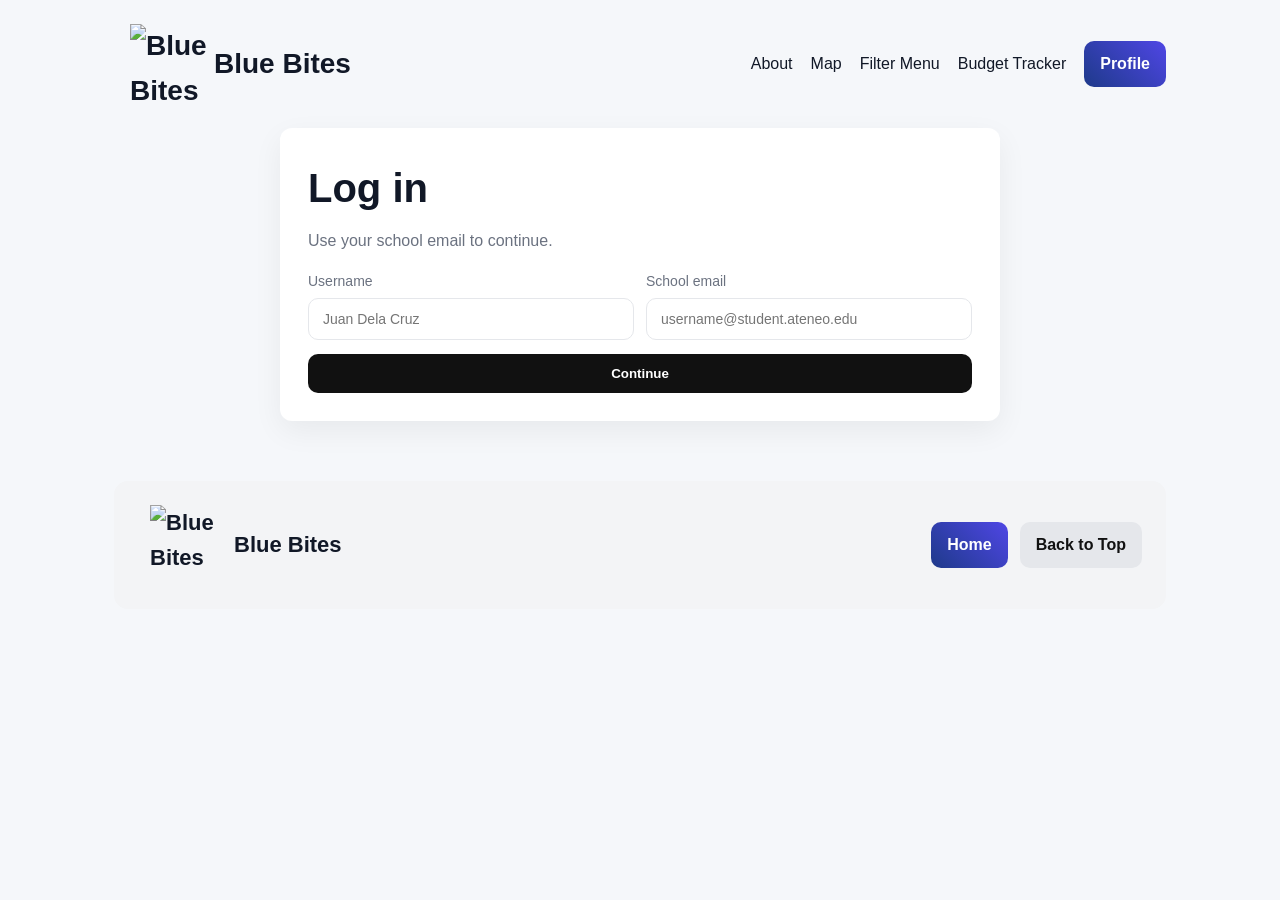
==== commit 3e8a6876: "Merge 8f4edf65314270fe48a665e633bf21316b8140e8 into ed38a84af0691647c9d69b0ea357c689ff551a72" ====
--- a/budget.html
+++ b/budget.html
@@ -7,10 +7,21 @@
   <link rel="stylesheet" href="./styles.css" />
 </head>
 <body>
+  <script>
+    // Check if user is logged in
+    (function() {
+      const user = JSON.parse(localStorage.getItem('bb_session_user') || 'null');
+      if (!user) {
+        // Store the current page to return after login
+        const next = encodeURIComponent(window.location.pathname + window.location.search);
+        window.location.href = `login.html?next=${next}`;
+      }
+    })();
+  </script>
   <a id="top"></a>
   <div class="wrapper">
     <header class="header">
-      <div class="brand"><a href="index.html" style="display:flex;align-items:center;gap:14px;text-decoration:none;color:inherit;"><img class="logo-img" src="./assets/eagle.svg" alt="Blue Bites" /><span>Blue Bites</span></a></div>
+      <div class="brand"><a href="index.html" style="display:flex;align-items:center;gap:4px;text-decoration:none;color:inherit;"><img class="logo-img" src="./assets/eagle logo.png" alt="Blue Bites" /><span>Blue Bites</span></a></div>
       <nav class="nav">
         <a href="map.html">Map</a>
         <a href="shop.html#filtersTop">Filter Menu</a>
@@ -73,7 +84,7 @@
     </section>
 
     <footer class="footer">
-      <div class="brand"><img class="logo-img" src="./assets/eagle.svg" alt="Blue Bites" /><span>Blue Bites</span></div>
+      <div class="brand"><img class="logo-img" src="./assets/eagle logo.png" alt="Blue Bites" /><span>Blue Bites</span></div>
       <div class="actions">
         <a class="action-btn action-primary" href="index.html">Home</a>
         <a class="action-btn action-secondary" href="#top">Back to Top</a>
--- a/styles.css
+++ b/styles.css
@@ -16,12 +16,24 @@
   margin: 0;
   line-height: 1.6;
 }
+
+/* Global link styles - seamless, no underlines or blue */
+a {
+  color: inherit;
+  text-decoration: none;
+}
+
+a:hover {
+  opacity: 0.8;
+  transition: opacity 0.2s ease;
+}
+
 .wrapper { max-width: 1100px; margin: 0 auto; padding: 24px; }
 
 /* Header */
 .header { display:flex; align-items:center; justify-content:space-between; margin-bottom: 24px; padding-left: 16px; }
-.brand { display:flex; align-items:center; gap:14px; font-weight:800; font-size: 28px; }
-.brand .logo-img { width:40px; height:40px; object-fit:contain; display:block; }
+.brand { display:flex; align-items:center; gap:4px; font-weight:800; font-size: 28px; }
+.brand .logo-img { width:80px; height:80px; object-fit:contain; display:block; }
 .brand span { color: var(--text); }
 .nav { display:flex; align-items:center; gap:18px; }
 .nav a { color: var(--text); text-decoration:none; font-weight: 500; }
@@ -35,32 +47,6 @@
 .grid-2 { display:grid; grid-template-columns: 1.2fr .8fr; gap: 28px; }
 @media (max-width: 900px){ .grid-2 { grid-template-columns: 1fr; } }
 .hero-img { width:100%; height: 360px; object-fit: cover; border-radius: 12px; }
-
-/* Budget Inputs */
-.budget-inputs {
-  display: flex;
-  gap: 10px;
-  margin-top: 8px;
-}
-
-.budget-inputs .input {
-  padding: 0.4rem 0.6rem;
-  border: 1px solid #e5e7eb;
-  border-radius: 6px;
-  font-size: 0.9rem;
-  width: 80px;
-}
-
-.budget-inputs .input:focus {
-  outline: none;
-  border-color: #1e3a8a;
-  box-shadow: 0 0 0 2px rgba(30, 58, 138, 0.2);
-}
-
-.budget-inputs span {
-  font-size: 0.9rem;
-  color: #4b5563;
-}
 
 /* Content */
 .lead { color: var(--muted); }
@@ -89,349 +75,147 @@
 .action-btn.small.action-secondary,
 .action-btn.small.action-tertiary { color:#111; }
 
-/* Filter Dropdown */
-.filter-group {
-  position: relative;
-  display: inline-block;
-  margin-right: 12px;
-  margin-bottom: 12px;
-}
-
-.filter-toggle {
-  position: relative;
-  padding: 8px 16px;
-  padding-right: 40px;
-  background: #fff;
-  border: 1px solid #e5e7eb;
-  border-radius: 8px;
-  cursor: pointer;
-  font-size: 14px;
-  font-weight: 500;
-  display: flex;
-  align-items: center;
-  gap: 8px;
-  transition: all 0.2s;
-}
-
-.filter-toggle:hover {
-  background: #f9fafb;
-  border-color: #d1d5db;
-}
-
-.filter-toggle .toggle-icon {
-  position: absolute;
-  right: 12px;
-  top: 50%;
-  transform: translateY(-50%);
-  transition: transform 0.2s;
-  font-size: 10px;
-}
-
-.filter-toggle[aria-expanded="true"] .toggle-icon {
-  transform: translateY(-50%) rotate(180deg);
-}
-
-.filter-options {
-  position: absolute;
-  top: 100%;
-  left: 0;
-  right: 0;
-  background: #fff;
-  border: 1px solid #e5e7eb;
-  border-radius: 8px;
-  margin-top: 4px;
-  padding: 8px;
-  box-shadow: 0 4px 6px -1px rgba(0, 0, 0, 0.1), 0 2px 4px -1px rgba(0, 0, 0, 0.06);
-  z-index: 100;
-  opacity: 0;
-  visibility: hidden;
-  transform: translateY(-8px);
-  transition: all 0.2s;
-  min-width: 180px;
-}
-
-.filter-options[aria-hidden="false"] {
-  opacity: 1;
-  visibility: visible;
-  transform: translateY(0);
-}
-
-/* Card Styles */
-.cards {
-  display: grid;
-  grid-template-columns: repeat(auto-fill, minmax(280px, 1fr));
-  gap: 24px;
-  margin-top: 24px;
-}
-
-.card-item {
-  background: #fff;
-  border-radius: 12px;
-  overflow: hidden;
-  box-shadow: 0 4px 12px rgba(0, 0, 0, 0.08);
-  transition: transform 0.2s, box-shadow 0.2s;
-  display: flex;
-  flex-direction: column;
-}
-
+/* Cards grid */
+.cards { 
+  display:grid; 
+  grid-template-columns: repeat(auto-fit, minmax(300px, 1fr)); 
+  gap:24px; 
+}
+.card-item { 
+  background:#fff; 
+  padding:16px; 
+  border-radius:16px; 
+  box-shadow:0 4px 12px rgba(0,0,0,.08); 
+  transition: transform 0.2s ease, box-shadow 0.2s ease;
+}
 .card-item:hover {
   transform: translateY(-4px);
-  box-shadow: 0 8px 16px rgba(0, 0, 0, 0.12);
-}
-
-.card-image {
+  box-shadow:0 8px 24px rgba(0,0,0,.12);
+}
+.card-item img { 
+  width:100%; 
+  height:200px; 
+  object-fit:cover; 
+  border-radius:12px; 
+  margin-bottom: 12px;
+}
+.card-item .name { 
+  font-weight:700; 
+  font-size: 18px;
+  margin:0 0 8px; 
+  display: flex;
+  flex-wrap: wrap;
+  align-items: center;
+  gap: 8px;
+  color: var(--text);
+}
+
+.budget-meal-badge {
+  font-size: 11px;
+  font-weight: 600;
+  color: #92400e; /* amber-900 */
+  background-color: #fef3c7; /* amber-100 */
+  padding: 2px 8px;
+  border-radius: 12px;
+  display: inline-flex;
+  align-items: center;
+  white-space: nowrap;
+  border: 1px solid #fcd34d; /* amber-300 */
+  text-transform: uppercase;
+  letter-spacing: 0.05em;
   position: relative;
-  height: 180px;
+  top: -1px;
+}
+.card-item .desc { 
+  color: var(--muted); 
+  font-size:14px; 
+  margin:8px 0;
+  line-height: 1.5;
+}
+.card-item .price { 
+  font-weight:600; 
+  margin:12px 0; 
+  font-size:15px; 
+  color:var(--text);
+  line-height: 1.6;
+}
+.card-item .allergens-text { 
+  color: var(--muted); 
+  font-size:12px; 
+  margin:8px 0 16px;
+  line-height: 1.4;
+}
+.card-item .variants-text {
+  color: #6b7280;
+  font-size: 13px;
+  margin-top: 4px;
+  font-style: italic;
+}
+.price .affordable-badge {
+  font-size: 12px;
+  font-weight: 600;
+  color: #065f46; /* green-800 */
+  background-color: #d1fae5; /* green-100 */
+  padding: 2px 8px;
+  border-radius: 12px;
+  display: inline-flex;
+  align-items: center;
+  gap: 4px;
+}
+
+/* Style for the 'Add to Cart' button when item is not affordable */
+.btn-outline {
+  background: transparent !important;
+  border: 1px solid #e5e7eb !important;
+  color: #9ca3af !important;
+  cursor: not-allowed;
+  opacity: 0.8;
+  position: relative;
   overflow: hidden;
 }
 
-.card-image img {
-  width: 100%;
-  height: 100%;
-  object-fit: cover;
-  transition: transform 0.3s ease;
-}
-
-.card-item:hover .card-image img {
-  transform: scale(1.05);
-}
-
-.card-badge {
+/* Tooltip for over-budget items */
+[title] {
+  position: relative;
+}
+
+[title]:hover::after {
+  content: attr(title);
   position: absolute;
-  top: 12px;
-  right: 12px;
-  background: rgba(255, 255, 255, 0.95);
-  padding: 4px 12px;
-  border-radius: 20px;
-  font-weight: 700;
-  font-size: 14px;
-  color: #1e3a8a;
-  box-shadow: 0 2px 8px rgba(0, 0, 0, 0.1);
-}
-
-.popular-badge {
-  position: absolute;
-  top: 12px;
-  left: 12px;
-  background: #ff4757;
+  bottom: 100%;
+  left: 50%;
+  transform: translateX(-50%);
+  background: #1f2937;
   color: white;
-  padding: 4px 10px;
+  padding: 4px 8px;
   border-radius: 4px;
   font-size: 12px;
-  font-weight: 600;
-  text-transform: uppercase;
-}
-
-.card-content {
-  padding: 16px;
-  flex: 1;
-  display: flex;
-  flex-direction: column;
-}
-
-.card-header {
-  display: flex;
-  justify-content: space-between;
-  align-items: flex-start;
+  white-space: nowrap;
+  z-index: 10;
   margin-bottom: 8px;
-}
-
-.card-title {
-  margin: 0;
-  font-size: 18px;
-  font-weight: 700;
-  color: #1f2937;
-  line-height: 1.3;
-}
-
-.card-rating {
-  display: flex;
-  align-items: center;
-  gap: 4px;
-  background: #f3f4f6;
-  padding: 4px 8px;
-  border-radius: 20px;
-  font-size: 13px;
-  white-space: nowrap;
-}
-
-.stars {
-  color: #f59e0b;
-  font-size: 13px;
-  letter-spacing: 1px;
-}
-
-.rating {
-  font-weight: 600;
-  color: #4b5563;
-  font-size: 12px;
-}
-
-.card-desc {
-  color: #6b7280;
-  font-size: 14px;
-  margin: 8px 0 16px;
-  line-height: 1.5;
-  flex: 1;
-}
-
-.card-meta {
-  display: flex;
-  gap: 16px;
-  margin-bottom: 16px;
-  font-size: 13px;
-  color: #6b7280;
-}
-
-.meta-item {
-  display: flex;
-  align-items: center;
-  gap: 4px;
-}
-
-.card-footer {
-  display: flex;
-  gap: 8px;
-  margin-top: auto;
-}
-
-.btn-add {
-  flex: 1;
-  background: #1e3a8a;
-  color: white;
-  border: none;
-  padding: 10px 16px;
-  border-radius: 8px;
-  font-weight: 600;
-  cursor: pointer;
-  transition: background 0.2s;
-  font-size: 14px;
-}
-
-.btn-add:hover {
-  background: #1e40af;
-}
-
-.btn-favorite {
-  width: 44px;
-  background: white;
-  border: 1px solid #e5e7eb;
-  border-radius: 8px;
-  display: flex;
-  align-items: center;
-  justify-content: center;
-  cursor: pointer;
-  transition: all 0.2s;
-  font-size: 18px;
-  color: #9ca3af;
-}
-
-.btn-favorite:hover {
-  background: #f3f4f6;
-  border-color: #d1d5db;
-  color: #ef4444;
-}
-
-.btn-favorite.active {
-  color: #ef4444;
-}
-
-/* Icons */
-.icon-time::before {
-  content: "🕒";
-  margin-right: 4px;
-}
-
-.icon-fire::before {
-  content: "🔥";
-  margin-right: 4px;
-}
-
-/* Loading and error messages */
-.loading-message,
-.error-message {
-  text-align: center;
-  padding: 20px;
-  color: #6b7280;
-  font-style: italic;
-  grid-column: 1 / -1;
-}
-
-.error-message {
-  color: #ef4444;
-}
-
-.error-message small {
-  color: #9ca3af;
-  font-size: 0.9em;
-}
-
-/* Toast notification */
-.toast {
-  position: fixed;
-  bottom: 20px;
+  pointer-events: none;
+  opacity: 0;
+  transition: opacity 0.2s;
+}
+
+[title]:hover::before {
+  content: '';
+  position: absolute;
+  bottom: 100%;
   left: 50%;
-  transform: translateX(-50%) translateY(100px);
-  background: #1e3a8a;
-  color: white;
-  padding: 12px 24px;
-  border-radius: 8px;
-  box-shadow: 0 4px 12px rgba(0, 0, 0, 0.15);
+  transform: translateX(-50%);
+  border-width: 5px;
+  border-style: solid;
+  border-color: #1f2937 transparent transparent transparent;
+  margin-bottom: 3px;
   opacity: 0;
-  transition: all 0.3s ease;
-  z-index: 1000;
-}
-
-.toast.show {
-  transform: translateX(-50%) translateY(0);
+  transition: opacity 0.2s;
+}
+
+[title]:hover::after,
+[title]:hover::before {
   opacity: 1;
 }
-
-.filter-option {
-  display: flex;
-  align-items: center;
-  padding: 8px;
-  border-radius: 6px;
-  cursor: pointer;
-  transition: background-color 0.2s;
-  font-size: 14px;
-  margin: 2px 0;
-}
-
-.filter-option:hover {
-  background-color: #f9fafb;
-}
-
-.filter-option input[type="checkbox"] {
-  margin-right: 8px;
-  width: 16px;
-  height: 16px;
-  cursor: pointer;
-}
-
-.filter-badge {
-  display: inline-flex;
-  align-items: center;
-  justify-content: center;
-  min-width: 20px;
-  height: 20px;
-  padding: 0 6px;
-  background-color: #1e3a8a;
-  color: white;
-  border-radius: 10px;
-  font-size: 12px;
-  font-weight: 600;
-  margin-left: 8px;
-  line-height: 1;
-}
-
-/* Cards grid */
-.cards { display:grid; grid-template-columns: repeat(auto-fill, minmax(230px, 1fr)); gap:18px; }
-.card-item { background:#fff; padding:14px; border-radius:12px; box-shadow:0 6px 16px rgba(0,0,0,.06); }
-.card-item img { width:100%; height:150px; object-fit:cover; border-radius:10px; }
-.card-item .name { font-weight:700; margin:10px 0 4px; }
-.card-item .desc { color: var(--muted); font-size:14px; }
-.card-item .price { font-weight:800; margin-top:6px; }
 
 /* Product detail */
 .detail { display:grid; grid-template-columns: 1.1fr .9fr; gap:28px; }
@@ -439,8 +223,37 @@
 .detail .media { width:100%; height:360px; object-fit:cover; border-radius:12px; }
 .badge { display:inline-block; padding:8px 14px; border-radius:10px; border:1px solid #e5e7eb; background:#fff; }
 .favorite { display:inline-block; margin-top:12px; padding:12px 18px; background:#0f172a; color:#fff; border-radius:10px; text-decoration:none; }
-.fav-btn { margin-top:10px; padding:8px 12px; border:1px solid #e5e7eb; background:#fff; border-radius:10px; cursor:pointer; }
-.fav-btn.active { border-color:#6366f1; background:#eef2ff; }
+.fav-btn { 
+  margin-top:8px; 
+  padding:10px 18px; 
+  border:2px solid #e5e7eb; 
+  background:#fff; 
+  border-radius:10px; 
+  cursor:pointer; 
+  font-weight:600;
+  font-size:14px;
+  transition: all 0.2s ease;
+  width: 100%;
+}
+.fav-btn:hover { 
+  border-color:#cbd5e1; 
+  background:#f8fafc;
+}
+.fav-btn.active { 
+  border-color:#4f46e5; 
+  background:#eef2ff; 
+  color:#4f46e5; 
+}
+.card-item .action-btn {
+  margin-top: 8px;
+  padding: 10px 18px;
+  font-size: 14px;
+  font-weight: 600;
+  border-radius: 10px;
+  width: 100%;
+  display: inline-block;
+  text-align: center;
+}
 .checklist { margin-top:10px; display:grid; gap:8px; color:#374151; }
 
 /* Banner */
@@ -454,110 +267,1081 @@
 .mb-20 { margin-bottom:20px; }
 .small { font-size: 14px; color: var(--muted); }
 
-/* Filter stub */
-.filter { margin: 6px 0 18px; color: var(--muted); }
-.chips { display:flex; flex-wrap:wrap; gap:8px; margin-bottom:12px; }
-.chip { padding:8px 12px; border:1px solid #e5e7eb; border-radius:999px; cursor:pointer; background:#fff; font-size:14px; }
-.chip.active { background:#eef2ff; border-color:#6366f1; }
-.filters { display:flex; flex-wrap:wrap; gap:10px; align-items:center; margin-top:10px; }
-.input-text { padding:10px 12px; border:1px solid #e5e7eb; border-radius:10px; }
-.range { accent-color: var(--brand-2); }
-.muted { color: var(--muted); font-size: 14px; }
-
-/* Stalls list layout */
-.stalls-container {
+/* Food Card Styles */
+.cards {
+  display: grid;
+  grid-template-columns: repeat(auto-fill, minmax(300px, 1fr));
+  gap: 24px;
+  margin: 24px 0;
+}
+
+.card-item {
+  background: var(--card);
+  border-radius: var(--radius);
+  overflow: hidden;
+  box-shadow: 0 4px 16px rgba(0,0,0,0.08);
+  transition: transform 0.2s ease, box-shadow 0.2s ease;
   display: flex;
   flex-direction: column;
+  height: 100%;
+}
+
+.card-item:hover {
+  transform: translateY(-4px);
+  box-shadow: 0 8px 24px rgba(0,0,0,0.12);
+}
+
+.food-card-header {
+  position: relative;
+  padding-top: 66.67%; /* 3:2 aspect ratio */
+  overflow: hidden;
+}
+
+.food-image {
+  position: absolute;
+  top: 0;
+  left: 0;
+  width: 100%;
+  height: 100%;
+  object-fit: cover;
+  transition: transform 0.3s ease;
+}
+
+.card-item:hover .food-image {
+  transform: scale(1.05);
+}
+
+.popular-badge,
+.new-badge {
+  position: absolute;
+  top: 12px;
+  right: 12px;
+  padding: 4px 10px;
+  border-radius: 20px;
+  font-size: 12px;
+  font-weight: 600;
+  z-index: 1;
+}
+
+.popular-badge {
+  background: linear-gradient(45deg, #FF6B6B, #FF8E53);
+  color: white;
+}
+
+.new-badge {
+  background: linear-gradient(45deg, #4ECDC4, #556270);
+  color: white;
+}
+
+.food-card-body {
+  padding: 20px;
+  display: flex;
+  flex-direction: column;
+  flex-grow: 1;
+}
+
+.food-name {
+  font-size: 1.25rem;
+  font-weight: 700;
+  margin: 0 0 4px;
+  color: var(--text);
+}
+
+.food-category {
+  font-size: 0.85rem;
+  color: var(--muted);
+  margin-bottom: 12px;
+}
+
+.food-description {
+  color: var(--text);
+  font-size: 0.95rem;
+  margin-bottom: 16px;
+  line-height: 1.5;
+  flex-grow: 1;
+}
+
+.size-options {
+  display: flex;
+  flex-wrap: wrap;
+  gap: 8px;
+  margin: 12px 0;
+}
+
+.size-btn {
+  padding: 6px 12px;
+  border: 1px solid #e5e7eb;
+  border-radius: 6px;
+  background: #f9fafb;
+  font-size: 0.85rem;
+  cursor: pointer;
+  transition: all 0.2s ease;
+  display: flex;
+  flex-direction: column;
+  align-items: center;
+  min-width: 70px;
+}
+
+.size-btn:hover {
+  background: #f0f2f5;
+  border-color: #d1d5db;
+}
+
+.size-btn.active {
+  background: var(--brand);
+  color: white;
+  border-color: var(--brand);
+}
+
+.size-desc {
+  font-size: 0.75rem;
+  opacity: 0.8;
+  margin-top: 2px;
+}
+
+.food-details {
+  margin: 16px 0;
+  padding: 16px 0;
+  border-top: 1px solid #f0f0f0;
+  border-bottom: 1px solid #f0f0f0;
+}
+
+.price {
+  font-size: 1.5rem;
+  font-weight: 700;
+  color: var(--brand);
+  margin-bottom: 12px;
+  display: flex;
+  align-items: center;
+  gap: 8px;
+}
+
+.calories {
+  font-size: 0.9rem;
+  font-weight: 500;
+  color: var(--muted);
+}
+
+.food-meta {
+  display: flex;
+  gap: 16px;
+  margin: 8px 0;
+  font-size: 0.85rem;
+  color: var(--muted);
+}
+
+.rating {
+  display: flex;
+  align-items: center;
+  gap: 6px;
+  margin: 12px 0;
+}
+
+.stars {
+  color: #F59E0B;
+  font-size: 1rem;
+  letter-spacing: 1px;
+}
+
+.rating-value {
+  font-weight: 600;
+  color: var(--text);
+}
+
+/* Reviews Section */
+.reviews-section {
+  margin-top: 2rem;
+  padding: 1.5rem 0;
+  border-top: 1px solid #e5e7eb;
+}
+
+.reviews-header {
+  display: flex;
+  justify-content: space-between;
+  align-items: center;
+  margin-bottom: 1.5rem;
+}
+
+.overall-rating {
+  display: flex;
+  align-items: center;
+  gap: 0.75rem;
+}
+
+.rating-value {
+  font-size: 2rem;
+  font-weight: 700;
+  color: #1f2937;
+}
+
+.review-count {
+  color: #6b7280;
+  font-size: 0.875rem;
+}
+
+.reviews-grid {
+  display: grid;
+  grid-template-columns: repeat(auto-fill, minmax(300px, 1fr));
   gap: 1.5rem;
   margin-top: 2rem;
-  max-width: 1200px;
-  margin-left: auto;
-  margin-right: auto;
-  padding: 0 1rem;
-}
-
-.stall-section {
-  width: 100%;
+}
+
+.review-card {
   background: white;
-  border-radius: 12px;
-  box-shadow: 0 2px 8px rgba(0,0,0,0.05);
-  overflow: hidden;
-  border: 1px solid #e5e7eb;
-}
-
-.stall-section h2 {
-  margin: 0;
-  padding: 1rem 1.5rem;
-  background: #f8f9fa;
-  font-size: 1.25rem;
+  border-radius: 0.75rem;
+  padding: 1.5rem;
+  box-shadow: 0 1px 3px rgba(0, 0, 0, 0.1);
+  transition: transform 0.2s, box-shadow 0.2s;
+}
+
+.review-card:hover {
+  transform: translateY(-2px);
+  box-shadow: 0 4px 6px rgba(0, 0, 0, 0.1);
+}
+
+.review-header {
+  display: flex;
+  justify-content: space-between;
+  margin-bottom: 1rem;
+}
+
+.reviewer {
+  display: flex;
+  align-items: center;
+  gap: 0.75rem;
+}
+
+.avatar {
+  width: 40px;
+  height: 40px;
+  border-radius: 50%;
+  background-color: #3b82f6;
+  color: white;
+  display: flex;
+  align-items: center;
+  justify-content: center;
+  font-weight: 600;
+  font-size: 0.875rem;
+}
+
+.reviewer-name {
   font-weight: 600;
   color: #1f2937;
-  border-bottom: 1px solid #e5e7eb;
-}
-
-.stall-list {
+}
+
+.review-date {
+  font-size: 0.75rem;
+  color: #6b7280;
+}
+
+.review-title {
+  font-size: 1.125rem;
+  font-weight: 600;
+  margin: 0.5rem 0;
+  color: #1f2937;
+}
+
+.review-text {
+  color: #4b5563;
+  line-height: 1.6;
+  margin-bottom: 1rem;
+}
+
+.review-helpful {
+  display: flex;
+  align-items: center;
+  gap: 0.75rem;
+  font-size: 0.875rem;
+  color: #6b7280;
+  margin-top: 1rem;
+  padding-top: 1rem;
+  border-top: 1px solid #e5e7eb;
+}
+
+.helpful-btn {
+  background: none;
+  border: 1px solid #d1d5db;
+  border-radius: 0.375rem;
+  padding: 0.25rem 0.75rem;
+  cursor: pointer;
+  font-size: 0.75rem;
+  color: #4b5563;
+  transition: all 0.2s;
+}
+
+.helpful-btn:hover {
+  background-color: #f3f4f6;
+  border-color: #9ca3af;
+}
+
+/* Review Form */
+.write-review {
+  margin-top: 3rem;
+  padding: 2rem;
+  background: #f9fafb;
+  border-radius: 0.75rem;
+}
+
+.write-review h4 {
+  margin-bottom: 1.5rem;
+  color: #1f2937;
+  font-size: 1.25rem;
+}
+
+.review-form {
   display: grid;
-  grid-template-columns: repeat(auto-fill, minmax(250px, 1fr));
-  gap: 0;
-  margin: 0;
-  padding: 0;
-  list-style: none;
-}
-
-.stall-item {
-  padding: 0;
-  margin: 0;
-  border-bottom: 1px solid #f0f0f0;
+  gap: 1.25rem;
+  max-width: 600px;
+}
+
+.form-group {
+  display: flex;
+  flex-direction: column;
+  gap: 0.5rem;
+}
+
+.form-group label {
+  font-weight: 500;
+  color: #374151;
+}
+
+.rating-input {
+  display: flex;
+  gap: 0.5rem;
+  margin: 0.25rem 0;
+}
+
+.rating-input .star {
+  font-size: 1.5rem;
+  color: #e5e7eb;
+  cursor: pointer;
+  transition: color 0.2s;
+}
+
+.rating-input .star:hover,
+.rating-input .star.active {
+  color: #f59e0b;
+}
+
+.rating-input .star.active ~ .star {
+  color: #e5e7eb;
+}
+
+.review-form .input {
+  padding: 0.75rem 1rem;
+  border: 1px solid #d1d5db;
+  border-radius: 0.5rem;
+  font-size: 1rem;
+  transition: border-color 0.2s, box-shadow 0.2s;
+}
+
+.review-form .input:focus {
+  outline: none;
+  border-color: #3b82f6;
+  box-shadow: 0 0 0 2px rgba(59, 130, 246, 0.2);
+}
+
+.review-form textarea.input {
+  min-height: 120px;
+  resize: vertical;
+}
+
+.review-form .btn {
+  padding: 0.75rem 1.5rem;
+  background: #3b82f6;
+  color: white;
+  border: none;
+  border-radius: 0.5rem;
+  font-weight: 500;
+  cursor: pointer;
   transition: background-color 0.2s;
-}
-
-.stall-item:last-child {
-  border-bottom: none;
-}
-
-.stall-item:hover {
-  background-color: #f8f9fa;
-}
-
-.stall-item a {
-  display: flex;
-  align-items: center;
-  gap: 1rem;
-  padding: 1rem 1.5rem;
+  justify-self: start;
+}
+
+.review-form .btn:hover {
+  background: #2563eb;
+}
+
+/* Responsive adjustments */
+@media (max-width: 768px) {
+  .reviews-header {
+    flex-direction: column;
+    align-items: flex-start;
+    gap: 1rem;
+  }
+  
+  .reviews-grid {
+    grid-template-columns: 1fr;
+  }
+}
+
+.dietary-info {
+  display: flex;
+  flex-wrap: wrap;
+  gap: 8px;
+  margin: 12px 0;
+}
+
+.dietary-tag {
+  background: #f0f9ff;
+  color: #0369a1;
+}
+
+/* Food Card Styles */
+.category-header {
+  margin: 2rem 0 1rem;
+  position: relative;
+}
+
+.category-header h3 {
+  font-size: 1.5rem;
+  color: #1f2937;
+  margin-bottom: 0.5rem;
+}
+
+.category-line {
+  height: 2px;
+  background: linear-gradient(90deg, #e5e7eb, #9ca3af, #e5e7eb);
+  margin-top: 0.5rem;
+}
+
+.category-items {
+  display: grid;
+  grid-template-columns: repeat(auto-fill, minmax(300px, 1fr));
+  gap: 1.5rem;
+  margin-bottom: 2rem;
+}
+
+.card-item {
+  background: white;
+  border-radius: 0.75rem;
+  overflow: hidden;
+  box-shadow: 0 4px 6px -1px rgba(0, 0, 0, 0.1), 0 2px 4px -1px rgba(0, 0, 0, 0.06);
+  transition: transform 0.2s, box-shadow 0.2s;
+  display: flex;
+  flex-direction: column;
+}
+
+.card-item:hover {
+  transform: translateY(-2px);
+  box-shadow: 0 10px 15px -3px rgba(0, 0, 0, 0.1), 0 4px 6px -2px rgba(0, 0, 0, 0.05);
+}
+
+.card-image-container {
+  position: relative;
+  width: 100%;
+  padding-top: 66.67%; /* 3:2 aspect ratio */
+  overflow: hidden;
+}
+
+.card-image-container img {
+  position: absolute;
+  top: 0;
+  left: 0;
+  width: 100%;
+  height: 100%;
+  object-fit: cover;
+  transition: transform 0.3s ease;
+}
+
+.card-item:hover .card-image-container img {
+  transform: scale(1.05);
+}
+
+.badges {
+  position: absolute;
+  top: 0.75rem;
+  left: 0.75rem;
+  display: flex;
+  flex-wrap: wrap;
+  gap: 0.5rem;
+}
+
+.dietary-badge {
+  display: inline-block;
+  padding: 0.25rem 0.5rem;
+  border-radius: 9999px;
+  font-size: 0.75rem;
+  font-weight: 600;
+  text-transform: uppercase;
+  letter-spacing: 0.05em;
+}
+
+.dietary-badge.halal {
+  background-color: #dbeafe;
+  color: #1e40af;
+}
+
+.dietary-badge.pork-free {
+  background-color: #dcfce7;
+  color: #166534;
+}
+
+.dietary-badge.budget {
+  background-color: #fef3c7;
+  color: #92400e;
+}
+
+.card-content {
+  padding: 1.25rem;
+  flex-grow: 1;
+  display: flex;
+  flex-direction: column;
+}
+
+.card-content .name {
+  font-size: 1.125rem;
+  font-weight: 600;
+  color: #111827;
+  margin-bottom: 0.5rem;
+  line-height: 1.4;
+}
+
+.card-content .type {
+  font-size: 0.875rem;
+  color: #6b7280;
+  margin-top: 0.25rem;
+  font-style: italic;
+}
+
+.card-content .desc {
+  color: #4b5563;
+  font-size: 0.9375rem;
+  line-height: 1.5;
+  margin: 0.5rem 0;
+  flex-grow: 1;
+}
+
+.card-content .allergens {
+  font-size: 0.8125rem;
+  color: #6b7280;
+  margin: 0.5rem 0;
+  line-height: 1.4;
+}
+
+.card-content .allergens strong {
+  color: #4b5563;
+}
+
+.price-row {
+  display: flex;
+  justify-content: space-between;
+  align-items: center;
+  margin-top: 1rem;
+}
+
+.card-content .price {
+  font-size: 1.25rem;
+  font-weight: 700;
+  color: #1f2937;
+}
+
+.affordable-badge {
+  background-color: #dcfce7;
+  color: #166534;
+  font-size: 0.75rem;
+  font-weight: 500;
+  padding: 0.25rem 0.5rem;
+  border-radius: 9999px;
+  display: inline-flex;
+  align-items: center;
+  gap: 0.25rem;
+}
+
+.card-actions {
+  display: flex;
+  gap: 0.75rem;
+  margin-top: 1rem;
+}
+
+.card-actions .btn {
+  flex: 1;
+  text-align: center;
+  padding: 0.5rem 0.75rem;
+  font-size: 0.875rem;
+}
+
+.card-actions .btn-outline {
+  flex: 0 0 auto;
+  width: 2.5rem;
+  padding: 0.5rem;
+  display: flex;
+  align-items: center;
+  justify-content: center;
+}
+
+/* Loading and Error States */
+.loading, .empty-state, .error-message {
+  text-align: center;
+  padding: 2rem;
+  color: #6b7280;
+  grid-column: 1 / -1;
+}
+
+.error-message p {
+  margin-bottom: 1rem;
+}
+
+/* Responsive Adjustments */
+@media (max-width: 768px) {
+  .category-items {
+    grid-template-columns: 1fr;
+  }
+  
+  .card-item {
+    max-width: 100%;
+  }
+}
+
+/* Animation for loading state */
+@keyframes pulse {
+  0%, 100% {
+    opacity: 1;
+  }
+  50% {
+    opacity: 0.5;
+  }
+}
+
+.loading {
+  animation: pulse 1.5s ease-in-out infinite;
+}
+  padding: 4px 10px;
+  border-radius: 20px;
+  font-size: 0.75rem;
+  font-weight: 500;
+  display: inline-flex;
+  align-items: center;
+  gap: 4px;
+}
+
+.allergens {
+  font-size: 0.85rem;
+  color: #9ca3af;
+  margin-top: 12px;
+  padding-top: 12px;
+  border-top: 1px dashed #e5e7eb;
+}
+
+.allergen-label {
+  font-weight: 500;
+  margin-right: 6px;
+}
+
+.food-actions {
+  display: flex;
+  gap: 10px;
+  margin-top: auto;
+  padding-top: 12px;
+}
+
+.view-btn, .add-to-cart {
+  display: flex;
+  align-items: center;
+  justify-content: center;
+  gap: 8px;
+  padding: 10px 16px;
+  border: none;
+  border-radius: 8px;
+  font-weight: 600;
+  font-size: 0.9rem;
+  cursor: pointer;
+  transition: all 0.2s ease;
+  flex: 1;
   text-decoration: none;
-  color: #374151;
-  transition: background-color 0.2s;
-}
-
-.stall-item img {
+}
+
+.view-btn {
+  background: #f3f4f6;
+  color: var(--text);
+}
+
+.view-btn:hover {
+  background: #e5e7eb;
+}
+
+.add-to-cart {
+  background: var(--brand);
+  color: white;
+  flex: 2;
+}
+
+.add-to-cart:hover {
+  background: var(--brand-2);
+  transform: translateY(-1px);
+}
+
+.fav-btn {
   width: 40px;
   height: 40px;
   border-radius: 8px;
-  object-fit: cover;
   border: 1px solid #e5e7eb;
   background: white;
-}
-
-.stall-item span {
-  font-size: 0.95rem;
-  font-weight: 500;
-  color: #1f2937;
+  cursor: pointer;
+  display: flex;
+  align-items: center;
+  justify-content: center;
+  font-size: 1.2rem;
+  transition: all 0.2s ease;
+}
+
+.fav-btn:hover {
+  background: #f9fafb;
+  border-color: #d1d5db;
+}
+
+.fav-btn.favorited {
+  color: #ef4444;
+  border-color: #fecaca;
+  background: #fef2f2;
+}
+
+/* Responsive adjustments */
+@media (max-width: 1200px) {
+  .cards {
+    grid-template-columns: repeat(auto-fit, minmax(280px, 1fr));
+    gap: 18px;
+  }
+}
+
+@media (max-width: 900px) {
+  .cards {
+    grid-template-columns: repeat(auto-fit, minmax(250px, 1fr));
+    gap: 16px;
+  }
+}
+
+@media (max-width: 768px) {
+  .cards {
+    grid-template-columns: repeat(auto-fit, minmax(280px, 1fr));
+    gap: 16px;
+  }
+  
+  .food-actions {
+    flex-direction: column;
+  }
+  
+  .view-btn, .add-to-cart, .fav-btn {
+    width: 100%;
+  }
+}
+
+@media (max-width: 600px) {
+  .cards {
+    grid-template-columns: 1fr;
+    gap: 16px;
+  }
+  
+  .card-item {
+    max-width: 100%;
+  }
+}
+
+/* Map Popup Styles */
+.leaflet-popup-content {
+  margin: 0;
+  line-height: 1.5;
+  min-width: 220px;
+}
+
+.leaflet-popup-content-wrapper {
+  padding: 0;
+  border-radius: 12px;
+  overflow: hidden;
+  box-shadow: 0 4px 20px rgba(0, 0, 0, 0.15);
+}
+
+.leaflet-popup-tip-container {
+  margin-top: -1px;
+}
+
+.leaflet-popup-tip {
+  box-shadow: none;
+}
+
+.popup-link {
+  text-decoration: none;
+  color: inherit;
+  display: block;
+  transition: transform 0.2s ease, box-shadow 0.2s ease;
+}
+
+.popup-link:hover {
+  transform: translateY(-2px);
+}
+
+.popup-content {
+  padding: 16px;
+  background: white;
+}
+
+.popup-content h3 {
+  margin: 0 0 8px;
+  color: var(--brand);
+  font-size: 1.1rem;
+  font-weight: 700;
+}
+
+.popup-desc {
+  color: var(--muted);
+  font-size: 0.9rem;
+  margin: 0 0 12px;
+  line-height: 1.4;
+}
+
+.popup-footer {
+  display: flex;
+  justify-content: space-between;
+  align-items: center;
+  padding-top: 8px;
+  border-top: 1px solid #f0f0f0;
+  margin-top: 12px;
+}
+
+.popup-hours {
+  font-size: 0.85rem;
+  color: var(--muted);
+  display: flex;
+  align-items: center;
+  gap: 4px;
+}
+
+.view-menu {
+  color: var(--brand);
+  font-weight: 600;
+  font-size: 0.9rem;
+  display: inline-flex;
+  align-items: center;
+  gap: 4px;
+  transition: color 0.2s ease;
+}
+
+.popup-link:hover .view-menu {
+  color: var(--brand-2);
+}
+
+/* Map Styles */
+.map-container {
+  position: relative;
+  margin: 1rem 0;
+  border-radius: 12px;
+  overflow: hidden;
+  box-shadow: 0 4px 12px rgba(0,0,0,0.1);
+}
+
+.map-search {
+  position: absolute;
+  top: 1rem;
+  left: 1rem;
+  z-index: 1000;
+  display: flex;
+  gap: 0.5rem;
+  width: calc(100% - 2rem);
+  max-width: 400px;
+}
+
+.map-search input {
+  flex: 1;
+  padding: 0.75rem 1rem;
+  border: 2px solid #e2e8f0;
+  border-radius: 8px;
+  font-size: 1rem;
+  box-shadow: 0 2px 8px rgba(0,0,0,0.1);
+  transition: all 0.2s ease;
+}
+
+.map-search input:focus {
+  outline: none;
+  border-color: #4299e1;
+  box-shadow: 0 0 0 3px rgba(66, 153, 225, 0.3);
+}
+
+#locateMe {
+  background: white;
+  border: 2px solid #e2e8f0;
+  border-radius: 8px;
+  width: 44px;
+  height: 44px;
+  display: flex;
+  align-items: center;
+  justify-content: center;
+  cursor: pointer;
+  transition: all 0.2s ease;
+}
+
+#locateMe:hover {
+  background: #f7fafc;
+  border-color: #cbd5e0;
+}
+
+.map-legend {
+  position: absolute;
+  bottom: 1rem;
+  right: 1rem;
+  background: white;
+  padding: 0.75rem 1rem;
+  border-radius: 8px;
+  box-shadow: 0 2px 8px rgba(0,0,0,0.1);
+  z-index: 1000;
+  font-size: 0.875rem;
+}
+
+.legend-icon {
+  display: inline-block;
+  width: 12px;
+  height: 12px;
+  border-radius: 50%;
+  margin-right: 6px;
+  vertical-align: middle;
+}
+
+/* Custom marker popup styles */
+.leaflet-popup-content {
+  margin: 0.75rem;
+  min-width: 200px;
+}
+
+.leaflet-popup-content h3 {
+  margin: 0 0 0.5rem 0;
+  font-size: 1.1rem;
+  color: #2d3748;
+}
+
+.leaflet-popup-content p {
+  margin: 0.25rem 0;
+  font-size: 0.9rem;
+  color: #4a5568;
+}
+
+.leaflet-popup-content .hours {
+  color: #718096;
+  font-style: italic;
+  font-size: 0.8rem;
+  margin: 0.5rem 0;
+  padding-top: 0.5rem;
+  border-top: 1px solid #e2e8f0;
+}
+
+.leaflet-popup-content .view-menu {
+  display: inline-block;
+  margin-top: 0.5rem;
+  padding: 0.25rem 0.75rem;
+  background: #4299e1;
+  color: white;
+  border-radius: 4px;
+  text-decoration: none;
+  font-size: 0.85rem;
+  transition: background 0.2s ease;
+}
+
+.leaflet-popup-content .view-menu:hover {
+  background: #3182ce;
 }
 
 /* Responsive adjustments */
 @media (max-width: 768px) {
-  .stall-list {
-    grid-template-columns: 1fr;
+  .map-search {
+    width: calc(100% - 2rem);
   }
   
-  .stall-item a {
-    padding: 0.75rem 1rem;
+  .map-legend {
+    bottom: 0.5rem;
+    right: 0.5rem;
+    font-size: 0.75rem;
+    padding: 0.5rem;
   }
   
-  .stall-section h2 {
-    padding: 0.75rem 1rem;
-    font-size: 1.1rem;
-  }
+  .leaflet-popup-content {
+    min-width: 160px;
+  }
+}
+
+/* Filter System */
+.filter { 
+  margin: 8px 0 20px; 
+  color: var(--muted);
+  font-weight: 600;
+  font-size: 15px;
+}
+
+.chips { 
+  display:flex; 
+  flex-wrap:wrap; 
+  gap:10px; 
+  margin-bottom:20px; 
+}
+
+.chip { 
+  padding:10px 18px; 
+  border:2px solid #e5e7eb; 
+  border-radius:999px; 
+  cursor:pointer; 
+  background:#fff; 
+  font-size:14px;
+  font-weight:500;
+  transition: all 0.2s ease;
+}
+
+.chip:hover { 
+  border-color:#cbd5e1; 
+  background:#f8fafc;
+}
+
+.chip.active { 
+  background:linear-gradient(45deg, var(--brand), var(--brand-2)); 
+  border-color:var(--brand); 
+  color:#fff;
+  font-weight:600;
+}
+
+.filters { 
+  display:flex; 
+  flex-wrap:wrap; 
+  gap:16px; 
+  align-items:flex-start; 
+  margin-top:16px;
+  padding:20px;
+  background:#f9fafb;
+  border-radius:12px;
+}
+
+.allergen-filter {
+  display: flex;
+  flex-direction: column;
+  gap: 8px;
+}
+
+.allergen-checkboxes {
+  display: flex;
+  flex-wrap: wrap;
+  gap: 12px;
+}
+
+.allergen-checkboxes label {
+  white-space: nowrap;
+}
+
+.input-text { 
+  padding:10px 14px; 
+  border:2px solid #e5e7eb; 
+  border-radius:10px;
+  font-size:14px;
+  transition: border-color 0.2s ease;
+}
+
+.input-text:focus {
+  outline:none;
+  border-color:var(--brand-2);
+}
+
+.range { 
+  accent-color: var(--brand-2); 
+  cursor: pointer;
+}
+
+.muted { 
+  color: var(--muted); 
+  font-size: 14px; 
 }
 
 /* Lists and content helpers */
